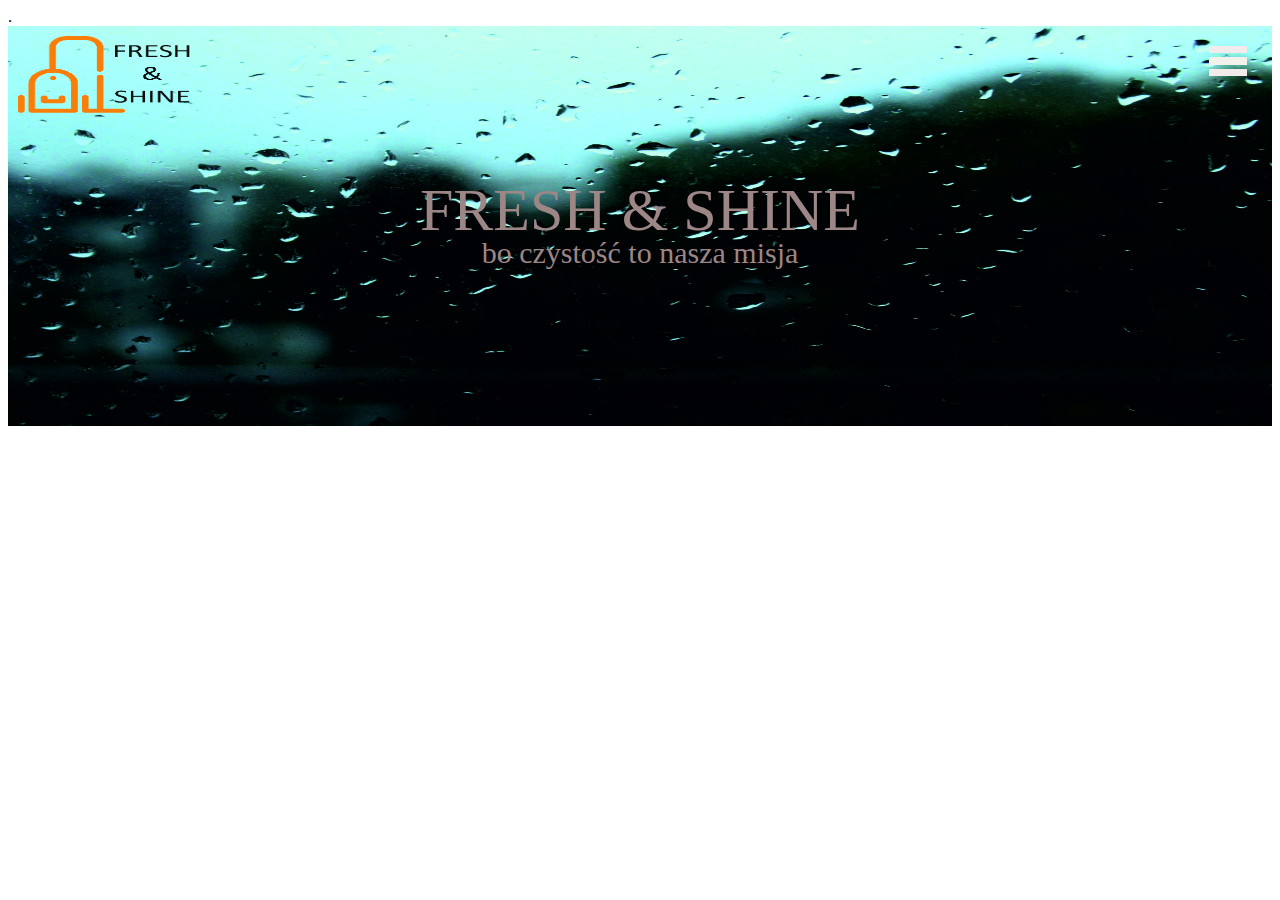
==== index.html @ bd02647a "First Commit" ====
<!DOCTYPE HTML PUBLIC>
<HTML>

    <HEADER>
        <META http-equiv = "content-type" content = "text/html; charset = ISO-8859-2">
        <META name = "viewport" content = "width = device-width, height = device-height, initial-scale = 1.0">

            

        <TITLE>
            Fresh-Shine
        </TITLE>

        <link rel = "stylesheet" href = "./Stylesheet/Style.css" type="text/css"  media = "ALL AND (min-width : 1200px)">
        <link rel = "stylesheet" href = "./Stylesheet/Style_1200.css" type="text/css" media = "ALL AND (max-width : 1199px)">
        <link rel = "stylesheet" href = "./Stylesheet/Style_1000.css" type="text/css" media = "ALL AND (max-width : 999px)">
        <link rel = "stylesheet" href = "./Stylesheet/Style_800.css" type="text/css" media = "ALL AND (max-width : 799px)">
        <link rel = "stylesheet" href = "./Stylesheet/Style_600.css" type="text/css" media = "ALL AND (max-width : 599px)">
        <link rel = "stylesheet" href = "./Stylesheet/Style_400.css" type="text/css" media = "ALL AND (max-width : 399px)">
        <link rel = "stylesheet" href = "./Stylesheet/Style_320.css" type="text/css" media = "ALL AND (max-width : 320px)">

        <script src="https://ajax.googleapis.com/ajax/libs/jquery/3.7.1/jquery.min.js"></script>.
        <script src = "./Scripts/Script.js" type = "text/JavaScript"></script>

    </HEADER>

    <BODY>

        <div id = "Header">

            <img src = "Grafika/Header_Background.jpg" id ="Header_Bkg">
            <img src = "Grafika/Logo.png" id ="Header_Logo">

            <div id = "Header_Text">

                <span id= "CompanyName"> FRESH & SHINE</span>
                <span id= "motto">bo czysto�� to nasza misja</span>

            </div>


            <!--

            *****************************************G??wne Menu Wysuwane *****************************************



            -->


                <div class = "MainMenuButton" onmouseenter = "MenuMouseEnt()" onmouseleave = "MenuMouseLeave()" onclick="ShowHideMenu()">

                        <span class = "MainMenuButt1"></span>
                        <span class = "MainMenuButt2"></span>
                        <span class = "MainMenuButt3"></span>

                </div>

                <div class ="MainMenu">

                    <table class = "MainMenuTable">

                        <tr>

                            <td id="Cennik" onclick = "MenuItemMouseClick('Cennik')" onmouseenter = "MenuItemMouseEnt('#Cennik')" onmouseleave = "MenuItemMouseLeave('#Cennik')">CENNIK US�UG</td>
                        </tr>

                        <tr>
                            <td id="Galeria" onclick = "MenuItemMouseClick('Galery')" onmouseenter = "MenuItemMouseEnt('#Galeria')" onmouseleave = "MenuItemMouseLeave('#Galeria')">GALERIA</td>
                        </tr>

                        <tr>
                            <td id="Kontakt"  onclick = "MenuItemMouseClick('Kontakt')" onmouseenter = "MenuItemMouseEnt('#Kontakt')" onmouseleave = "MenuItemMouseLeave('#Kontakt')">KONTAKT</td>
                        </tr>

                    </table>

                </div>
            </div> 

    <!--  

       </div>


    </BODY>

</HTML>
---- Stylesheet/Style.css ----
#Header{

    position : relative;
    left : 0px; top:0px; width:100%; height : 400px;
    /* border : 2px solid yellow; */

}
#Header_Bkg{

    position : absolute;
    left : 0px; top:0px; width:100%; height : 100%;

}

#Header_Logo{

    position : absolute;
    left : 10px; top:10px; width:15%; height : 80px;

}

#Header_Text{
    position : absolute;
    border : 0px solid red;
    left : 25%; top : 150px; width : 50%; height : 90px; 
}

#CompanyName{
    position : absolute;
    border : 0px solid yellow;
    left : 0px; top : 0px; width : 100%; height : 60px; 
    text-align : center;
    font-size : 60px;
    color :rgb(156, 134, 134);
}

#motto{
    position : absolute;
    border : opx solid green;
    left : 0px; top : 60px; width : 100%; height : 30px; 
    text-align : center;
    font-size : 30px;
    color :rgb(156, 134, 134);
}


/*

    ************************ Głowne menu wysuwane Przycisk****************************


*/




div.MainMenuButton{

    position : absolute;                                            
    border : 0px solid rgb(227, 220, 220);
    left : 95%; top: 20px; width : 3%; height : 30px;
    cursor : pointer;
}

span.MainMenuButt1{

    position : absolute;
    background-color : rgb(243, 235, 235);
    left : 0%; top: 0px; width : 100%; height : 24%;
    transition-property : background-color;
    transition-duration : 1000ms;

}

span.MainMenuButt2{

    position : absolute;
    background-color : rgb(243, 241, 235);
    left : 0%; top: 38%; width : 100%; height : 24%;
    transition-property : background-color;
    transition-duration : 1000ms;

}

span.MainMenuButt3{

    position : absolute;
    background-color : rgb(243, 235, 235);
    left : 0%; top: 76%; width : 100%; height : 24%;
    transition-property : background-color;
    transition-duration : 1000ms;

}


/*

    ************************ Głowne menu wysuwane Tabela****************************


*/

div.MainMenu{

    position : absolute;
    border : 0px solid red;
    left : 75%; top : 70px; width : 24%; height : 225px; 
    overflow : hidden;
}


table.MainMenuTable{

    position : absolute;
    left : 110%; top : -110%; width : 100%; height : 100%; 
    transition : left 500ms, top 500ms;   
    cursor : pointer; 

}

table.MainMenuTable td{

    border  : 0px;
    color : rgb(243, 235, 235);
    font-family : "Tahoma";
    font-size : 26px;
    text-align : center;
    background-color : rgb(95, 212, 185);
    border-radius : 5px;
    /* padding : 5px; */
}
---- Stylesheet/Style_1200.css ----
#Header{

    position : relative;
    left : 0px; top:0px; width:100%; height : 340px;
    /* border : 2px solid red; */

}
#Header_Bkg{

    position : absolute;
    left : 0px; top:0px; width:100%; height : 100%;

}
#Header_Logo{

    position : absolute;
    left : 10px; top:10px; width:15%; height : 80px;

}

#Header_Text{
    position : absolute;
    border : 0px solid red;
    left : 25%; top : 120px; width : 50%; height : 90px; 
}

#CompanyName{
    position : absolute;
    border : 0px solid yellow;
    left : 0px; top : 0px; width : 100%; height : 60px; 
    text-align : center;
    font-size : 60px;
    color :rgb(156, 134, 134);
}

#motto{
    position : absolute;
    border : 0px solid green;
    left : 0px; top : 60px; width : 100%; height : 30px; 
    text-align : center;
    font-size : 30px;
    color :rgb(156, 134, 134);
}


/*

    ************************ Głowne menu wysuwane Przycisk****************************


*/




div.MainMenuButton{

    position : absolute;                                            
    border : 0px solid rgb(227, 220, 220);
    left : 95%; top: 20px; width : 3%; height : 30px;
    cursor : pointer;
}

span.MainMenuButt1{

    position : absolute;
    background-color : rgb(243, 235, 235);
    left : 0%; top: 0px; width : 100%; height : 24%;
    transition-property : background-color;
    transition-duration : 1000ms;

}

span.MainMenuButt2{

    position : absolute;
    background-color : rgb(243, 241, 235);
    left : 0%; top: 38%; width : 100%; height : 24%;
    transition-property : background-color;
    transition-duration : 1000ms;

}

span.MainMenuButt3{

    position : absolute;
    background-color : rgb(243, 235, 235);
    left : 0%; top: 76%; width : 100%; height : 24%;
    transition-property : background-color;
    transition-duration : 1000ms;

}


/*

    ************************ Głowne menu wysuwane Tabela****************************


*/

div.MainMenu{

    position : absolute;
    border : 0px solid red;
    left : 75%; top : 70px; width : 24%; height : 240px; 
    overflow : hidden;
}


table.MainMenuTable{

    position : absolute;
    left : 110%; top : -110%; width : 100%; height : 100%; 
    transition : left 500ms, top 500ms;   
    cursor : pointer; 

}

table.MainMenuTable td{

    border  : 0px;
    color : rgb(243, 235, 235);
    font-family : "Tahoma";
    font-size : 24px;
    text-align : center;
    /* padding : 5px; */
    background-color : rgb(95, 212, 185);
    border-radius : 5px;
}
---- Stylesheet/Style_1000.css ----
#Header{

    position : relative;
    left : 0px; top:0px; width:100%; height : 300px;
    /* border : 2px solid red; */

}
#Header_Bkg{

    position : absolute;
    left : 0px; top:0px; width:100%; height : 100%;

}
#Header_Logo{

    position : absolute;
    left : 10px; top:10px; width:15%; height : 80px;

}



#Header_Text{
    position : absolute;
    border : 0px solid red;
    left : 25%; top : 110px; width : 50%; height : 70px; 
}

#CompanyName{
    position : absolute;
    border : 0px solid yellow;
    left : 0px; top : 0px; width : 100%; height : 50px; 
    text-align : center;
    font-size : 50px;
    color :rgb(156, 134, 134);
}

#motto{
    position : absolute;
    border : 0px solid green;
    left : 0px; top : 50px; width : 100%; height : 20px; 
    text-align : center;
    font-size : 20px;
    color :rgb(156, 134, 134);
}


/*

    ************************ Głowne menu wysuwane Przycisk****************************


*/




div.MainMenuButton{

    position : absolute;                                            
    border : 0px solid rgb(227, 220, 220);
    left : 95%; top: 20px; width : 3%; height : 30px;
    cursor : pointer;
}

span.MainMenuButt1{

    position : absolute;
    background-color : rgb(243, 235, 235);
    left : 0%; top: 0px; width : 100%; height : 24%;
    transition-property : background-color;
    transition-duration : 1000ms;

}

span.MainMenuButt2{

    position : absolute;
    background-color : rgb(243, 241, 235);
    left : 0%; top: 38%; width : 100%; height : 24%;
    transition-property : background-color;
    transition-duration : 1000ms;

}

span.MainMenuButt3{

    position : absolute;
    background-color : rgb(243, 235, 235);
    left : 0%; top: 76%; width : 100%; height : 24%;
    transition-property : background-color;
    transition-duration : 1000ms;

}


/*

    ************************ Głowne menu wysuwane Tabela****************************


*/

div.MainMenu{

    position : absolute;
    border : 0px solid red;
    left : 75%; top : 60px; width : 24%; height : 180px; 
    overflow : hidden;
}


table.MainMenuTable{

    position : absolute;
    left : 110%; top : -110%; width : 100%; height : 100%; 
    transition : left 500ms, top 500ms;   
    cursor : pointer; 

}

table.MainMenuTable td{

    border  : 0px;
    color : rgb(243, 235, 235);
    font-family : "Tahoma";
    font-size : 18px;
    text-align : center;
    background-color : rgb(95, 212, 185);
    border-radius : 5px;

}
---- Stylesheet/Style_800.css ----
#Header{

    position : relative;
    left : 0px; top:0px; width:100%; height : 300px;
    /* border : 2px solid red; */

}
#Header_Bkg{

    position : absolute;
    left : 0px; top:0px; width:100%; height : 100%;

}
#Header_Logo{

    position : absolute;
    left : 10px; top:10px; width:15%; height : 60px;

}

#Header_Text{
    position : absolute;
    border : 0px solid red;
    left : 20%; top : 120px; width : 60%; height : 60px; 
}

#CompanyName{
    position : absolute;
    border : 0px solid yellow;
    left : 0px; top : 0px; width : 100%; height : 40px; 
    text-align : center;
    font-size : 40px;
    color :rgb(156, 134, 134);
}

#motto{
    position : absolute;
    border : 0px solid green;
    left : 0px; top : 40px; width : 100%; height : 20px; 
    text-align : center;
    font-size : 20px;
    color :rgb(156, 134, 134);
}


/*

    ************************ Głowne menu wysuwane Przycisk****************************


*/




div.MainMenuButton{

    position : absolute;                                            
    border : 0px solid rgb(227, 220, 220);
    left : 94%; top: 20px; width : 4%; height : 30px;
    cursor : pointer;
}

span.MainMenuButt1{

    position : absolute;
    background-color : rgb(243, 235, 235);
    left : 0%; top: 0px; width : 100%; height : 24%;
    transition-property : background-color;
    transition-duration : 1000ms;

}

span.MainMenuButt2{

    position : absolute;
    background-color : rgb(243, 241, 235);
    left : 0%; top: 38%; width : 100%; height : 24%;
    transition-property : background-color;
    transition-duration : 1000ms;

}

span.MainMenuButt3{

    position : absolute;
    background-color : rgb(243, 235, 235);
    left : 0%; top: 76%; width : 100%; height : 24%;
    transition-property : background-color;
    transition-duration : 1000ms;

}


/*

    ************************ Głowne menu wysuwane Tabela****************************


*/

div.MainMenu{

    position : absolute;
    border : 0px solid red;
    left : 72%; top : 60px; width : 27%; height : 180px; 
    overflow : hidden;
}


table.MainMenuTable{

    position : absolute;
    left : 110%; top : -110%; width : 100%; height : 100%; 
    transition : left 500ms, top 500ms;   
    cursor : pointer; 

}

table.MainMenuTable td{

    border  : 0px;
    color : rgb(243, 235, 235);
    font-family : "Tahoma";
    font-size : 16px;
    text-align : center;
    background-color : rgb(95, 212, 185);
    border-radius : 5px;

}
---- Stylesheet/Style_600.css ----
#Header{

    position : relative;
    left : 0px; top:0px; width:100%; height : 300px;
    /* border : 2px solid red; */

}
#Header_Bkg{

    position : absolute;
    left : 0px; top:0px; width:100%; height : 100%;

}
#Header_Logo{

    position : absolute;
    left : 10px; top:10px; width:18%; height : 60px;

}

#Header_Text{
    position : absolute;
    border : 0px solid red;
    left : 10%; top : 120px; width : 80%; height : 50px; 
}

#CompanyName{
    position : absolute;
    border : 0px solid yellow;
    left : 0px; top : 0px; width : 100%; height : 30px; 
    text-align : center;
    font-size : 30px;
    color :rgb(156, 134, 134);
}

#motto{
    position : absolute;
    border : 0px solid green;
    left : 0px; top : 30px; width : 100%; height : 20px; 
    text-align : center;
    font-size : 20px;
    color :rgb(156, 134, 134);
}


/*

    ************************ Głowne menu wysuwane Przycisk****************************


*/




div.MainMenuButton{

    position : absolute;                                            
    border : 0px solid rgb(227, 220, 220);
    left : 93%; top: 20px; width : 5%; height : 30px;
    cursor : pointer;
}

span.MainMenuButt1{

    position : absolute;
    background-color : rgb(243, 235, 235);
    left : 0%; top: 0px; width : 100%; height : 24%;
    transition-property : background-color;
    transition-duration : 1000ms;

}

span.MainMenuButt2{

    position : absolute;
    background-color : rgb(243, 241, 235);
    left : 0%; top: 38%; width : 100%; height : 24%;
    transition-property : background-color;
    transition-duration : 1000ms;

}

span.MainMenuButt3{

    position : absolute;
    background-color : rgb(243, 235, 235);
    left : 0%; top: 76%; width : 100%; height : 24%;
    transition-property : background-color;
    transition-duration : 1000ms;

}


/*

    ************************ Głowne menu wysuwane Tabela****************************


*/

div.MainMenu{

    position : absolute;
    border : 0px solid red;
    left : 65%; top : 70px; width : 33%; height : 180px; 
    overflow : hidden;
}


table.MainMenuTable{

    position : absolute;
    left : 110%; top : -110%; width : 100%; height : 100%; 
    transition : left 500ms, top 500ms;   
    cursor : pointer; 

}

table.MainMenuTable td{

    border  : 0px;
    color : rgb(243, 235, 235);
    font-family : "Tahoma";
    font-size : 14px;
    text-align : center;
    background-color : rgb(95, 212, 185);
    border-radius : 5px;

}
---- Stylesheet/Style_400.css ----
#Header{

    position : relative;
    left : 0px; top:0px; width:100%; height : 300px;
    /* border : 2px solid red; */

}
#Header_Bkg{

    position : absolute;
    left : 0px; top:0px; width:100%; height : 100%;

}
#Header_Logo{

    position : absolute;
    left : 10px; top:10px; width:17%; height : 50px;

}

#Header_Text{
    position : absolute;
    border : 0px solid red;
    left : 10%; top : 130px; width : 80%; height : 50px; 
}

#CompanyName{
    position : absolute;
    border : 0px solid yellow;
    left : 0px; top : 0px; width : 100%; height : 30px; 
    text-align : center;
    font-size : 30px;
    color :rgb(156, 134, 134);
}

#motto{
    position : absolute;
    border : 0px solid green;
    left : 0px; top : 30px; width : 100%; height : 20px; 
    text-align : center;
    font-size : 20px;
    color :rgb(156, 134, 134);
}


/*

    ************************ Głowne menu wysuwane Przycisk****************************


*/




div.MainMenuButton{

    position : absolute;                                            
    border : 0px solid rgb(227, 220, 220);
    left : 88%; top: 20px; width : 7%; height : 30px;
    cursor : pointer;
}

span.MainMenuButt1{

    position : absolute;
    background-color : rgb(243, 235, 235);
    left : 0%; top: 0px; width : 100%; height : 24%;
    transition-property : background-color;
    transition-duration : 1000ms;

}

span.MainMenuButt2{

    position : absolute;
    background-color : rgb(243, 241, 235);
    left : 0%; top: 38%; width : 100%; height : 24%;
    transition-property : background-color;
    transition-duration : 1000ms;

}

span.MainMenuButt3{

    position : absolute;
    background-color : rgb(243, 235, 235);
    left : 0%; top: 76%; width : 100%; height : 24%;
    transition-property : background-color;
    transition-duration : 1000ms;

}


/*

    ************************ Głowne menu wysuwane Tabela****************************


*/

div.MainMenu{

    position : absolute;
    border : 0px solid red;
    left : 60%; top : 70px; width : 38%; height : 180px; 
    overflow : hidden;
}


table.MainMenuTable{

    position : absolute;
    left : 110%; top : -110%; width : 100%; height : 100%; 
    transition : left 500ms, top 500ms;   
    cursor : pointer; 

}

table.MainMenuTable td{

    border  : 0px;
    color : rgb(243, 235, 235);
    font-family : "Tahoma";
    font-size : 12px;
    text-align : center;
    background-color : rgb(95, 212, 185);
    border-radius : 5px;

}
---- Stylesheet/Style_320.css ----
#Header{

    position : relative;
    left : 0px; top:0px; width:100%; min-width:320px; height : 300px;
    /* border : 2px solid red; */

}
#Header_Bkg{

    position : absolute;
    left : 0px; top:0px; width:100%; height : 100%;

}
#Header_Logo{

    position : absolute;
    left : 10px; top:10px; width:16%; height : 40px;

}

#Header_Text{
    position : absolute;
    border : 0px solid red;
    left : 10%; top : 130px; width : 80%; height : 50px; 
}

#CompanyName{
    position : absolute;
    border : 0px solid yellow;
    left : 0px; top : 0px; width : 100%; height : 30px; 
    text-align : center;
    font-size : 30px;
    color :rgb(156, 134, 134);
}

#motto{
    position : absolute;
    border : 0px solid green;
    left : 0px; top : 30px; width : 100%; height : 20px; 
    text-align : center;
    font-size : 20px;
    color :rgb(156, 134, 134);
}



/*

    ************************ Głowne menu wysuwane Przycisk****************************


*/




div.MainMenuButton{

    position : absolute;                                            
    border : 0px solid rgb(227, 220, 220);
    left : 288px; top: 20px; width : 28.8px; height : 30px;
    cursor : pointer;
}

span.MainMenuButt1{

    position : absolute;
    background-color : rgb(243, 235, 235);
    left : 0%; top: 0px; width : 100%; height : 24%;
    transition-property : background-color;
    transition-duration : 1000ms;

}

span.MainMenuButt2{

    position : absolute;
    background-color : rgb(243, 241, 235);
    left : 0%; top: 38%; width : 100%; height : 24%;
    transition-property : background-color;
    transition-duration : 1000ms;

}

span.MainMenuButt3{

    position : absolute;
    background-color : rgb(243, 235, 235);
    left : 0%; top: 76%; width : 100%; height : 24%;
    transition-property : background-color;
    transition-duration : 1000ms;

}


/*

    ************************ Głowne menu wysuwane Tabela****************************


*/

div.MainMenu{

    position : absolute;
    border : 0px solid red;
    left : 190px; top : 70px; width : 130px; height : 180px; 
    overflow : hidden;
}


table.MainMenuTable{

    position : absolute;
    left : 110%; top : -110%; width : 100%; height : 100%; 
    transition : left 500ms, top 500ms;   
    cursor : pointer; 

}

table.MainMenuTable td{

    border  : 0px;
    color : rgb(243, 235, 235);
    font-family : "Tahoma";
    font-size : 11px;
    text-align : center;
    background-color : rgb(95, 212, 185);
    border-radius : 5px;

}
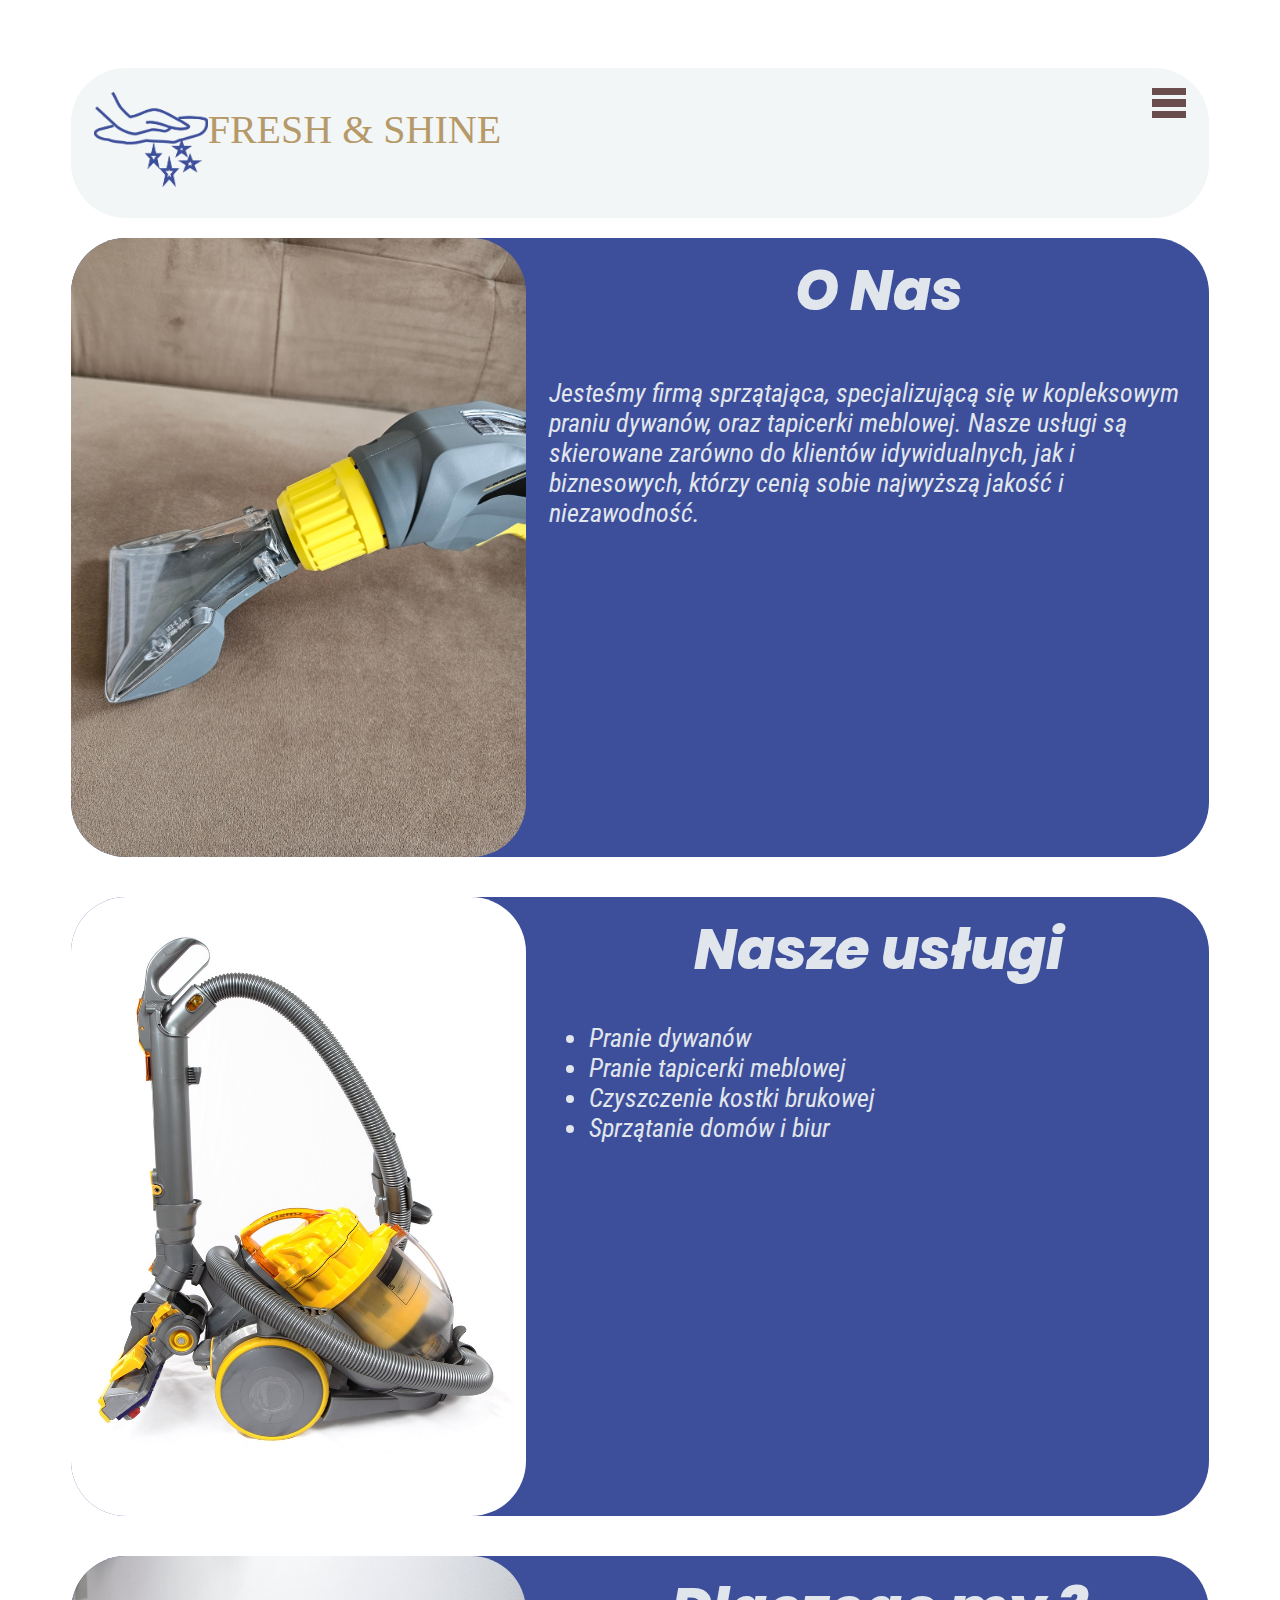
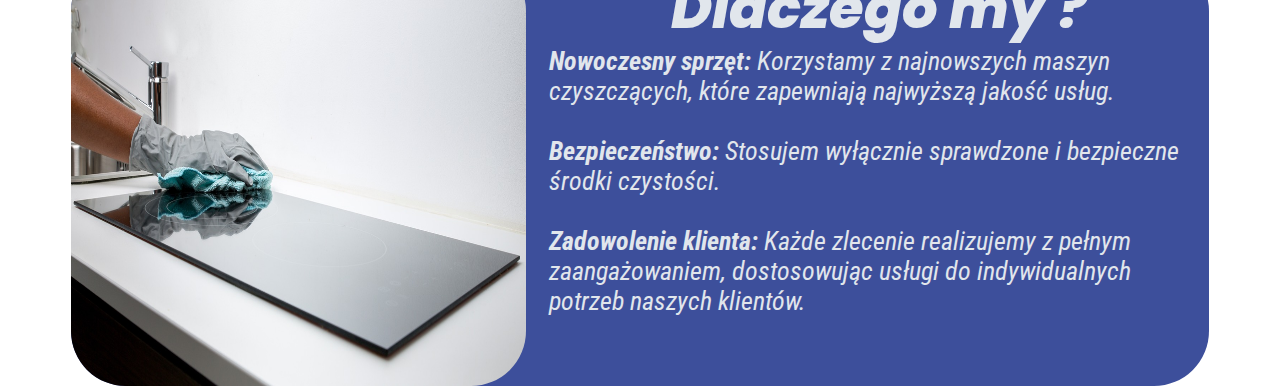
==== commit 0dbceb32: "change all site" ====
--- a/index.html
+++ b/index.html
@@ -11,43 +11,49 @@
             Fresh-Shine
         </TITLE>
 
+        <link rel = "stylesheet" href = "./Fonts.css" type = "text/css">
         <link rel = "stylesheet" href = "./Stylesheet/Style.css" type="text/css"  media = "ALL AND (min-width : 1200px)">
-        <link rel = "stylesheet" href = "./Stylesheet/Style_1200.css" type="text/css" media = "ALL AND (max-width : 1199px)">
-        <link rel = "stylesheet" href = "./Stylesheet/Style_1000.css" type="text/css" media = "ALL AND (max-width : 999px)">
-        <link rel = "stylesheet" href = "./Stylesheet/Style_800.css" type="text/css" media = "ALL AND (max-width : 799px)">
-        <link rel = "stylesheet" href = "./Stylesheet/Style_600.css" type="text/css" media = "ALL AND (max-width : 599px)">
-        <link rel = "stylesheet" href = "./Stylesheet/Style_400.css" type="text/css" media = "ALL AND (max-width : 399px)">
+        <link rel = "stylesheet" href = "./Stylesheet/Style_1200.css" type="text/css" media = "ALL AND (max-width : 1200px)">
+        <link rel = "stylesheet" href = "./Stylesheet/Style_1000.css" type="text/css" media = "ALL AND (max-width : 1000px)">
+        <link rel = "stylesheet" href = "./Stylesheet/Style_800.css" type="text/css" media = "ALL AND (max-width : 800px)">
+        <link rel = "stylesheet" href = "./Stylesheet/Style_600.css" type="text/css" media = "ALL AND (max-width : 600px)">
+        <link rel = "stylesheet" href = "./Stylesheet/Style_400.css" type="text/css" media = "ALL AND (max-width : 400px)">
         <link rel = "stylesheet" href = "./Stylesheet/Style_320.css" type="text/css" media = "ALL AND (max-width : 320px)">
 
-        <script src="https://ajax.googleapis.com/ajax/libs/jquery/3.7.1/jquery.min.js"></script>.
+        <script src="https://ajax.googleapis.com/ajax/libs/jquery/3.7.1/jquery.min.js"></script>
         <script src = "./Scripts/Script.js" type = "text/JavaScript"></script>
 
     </HEADER>
 
     <BODY>
 
-        <div id = "Header">
+        <div id = "Header_Bkg">
 
-            <img src = "Grafika/Header_Background.jpg" id ="Header_Bkg">
-            <img src = "Grafika/Logo.png" id ="Header_Logo">
+            <!-- <img src = "Grafika/Header_Bkg_1.jpg"> -->
 
-            <div id = "Header_Text">
+            <div id = "Header">
+
+                <img src = "Grafika/Logo_1.png" id = "Header_Logo">
 
                 <span id= "CompanyName"> FRESH & SHINE</span>
-                <span id= "motto">bo czysto�� to nasza misja</span>
 
-            </div>
+                 <!-- <div id = "Header_Text">
+
+                    <span id= "CompanyName"> FRESH & SHINE</span>
+                    <span id= "motto">bo czysto�� to nasza misja</span>
+
+                </div>   -->
 
 
-            <!--
+                <!-- 
 
-            *****************************************G??wne Menu Wysuwane *****************************************
+                *****************************************G??wne Menu Wysuwane *****************************************
 
 
 
-            -->
+                -->
 
-
+ 
                 <div class = "MainMenuButton" onmouseenter = "MenuMouseEnt()" onmouseleave = "MenuMouseLeave()" onclick="ShowHideMenu()">
 
                         <span class = "MainMenuButt1"></span>
@@ -76,11 +82,67 @@
                     </table>
 
                 </div>
+                         
             </div> 
 
-    <!--  
 
-       </div>
+        </div> 
+
+        <div id = "Text_1">
+
+            <img src = "./Grafika/Pistol_1.jpg">
+
+            <span id = "Text_1_Header">O Nas</span>
+
+            <span id = "Text_1_">
+                Jeste�my firm� sprz�taj�ca, specjalizuj�c� si� w kopleksowym praniu dywan�w, oraz tapicerki meblowej.
+                Nasze us�ugi s� skierowane zar�wno do klient�w idywidualnych, jak i biznesowych, kt�rzy ceni� sobie
+                najwy�sz� jako�� i niezawodno��.
+            </span>
+
+           
+
+        </div>
+
+
+        <div id = "Text_2">
+
+            <img src = "./Grafika/vacum.jpg">
+
+            <span id = "Text_2_Header">Nasze us�ugi</span>
+
+            <span id = "Text_2_">
+                <ul style = "list-style-type :disc">
+                    <li>Pranie dywan�w</li>
+                    <li>Pranie tapicerki meblowej</li>
+                    <li>Czyszczenie kostki brukowej</li>
+                    <li>Sprz�tanie dom�w i biur</li>
+                </ul>
+            </span>
+
+        </div>
+
+
+        <div id = "Text_3">
+
+            <img src = "./Grafika/cleaning_2.jpg">
+
+            <span id = "Text_3_Header">Dlaczego my ?
+            </span>
+
+            <span id = "Text_3_">
+                <b>Nowoczesny sprz�t: </b>Korzystamy z najnowszych maszyn czyszcz�cych, kt�re
+                zapewniaj� najwy�sz� jako�� us�ug.<br><br>
+                <b>Bezpiecze�stwo: </b>Stosujem wy��cznie sprawdzone i bezpieczne �rodki czysto�ci.<br><br>
+                <b>Zadowolenie klienta: </b>Ka�de zlecenie realizujemy z pe�nym zaanga�owaniem, dostosowuj�c us�ugi
+                 do indywidualnych potrzeb naszych klient�w.
+                
+
+            </span>
+
+           
+
+        </div>
 
 
     </BODY>
--- a/Fonts.css
+++ b/Fonts.css
@@ -0,0 +1,192 @@
+
+/*
+
+-----------Roboto-----------------
+
+
+*/
+
+
+@font-face{
+    font-family : "Roboto-Condensed";
+    src : url("./Fonts/Roboto_Condensed/RobotoCondensed-VariableFont_wght.ttf");
+}
+
+@font-face{
+    font-family : "Roboto-Condensed-Italic";
+    src : url("./Fonts/Roboto_Condensed/RobotoCondensed-Italic-VariableFont_wght.ttf");
+}
+
+@font-face{
+    font-family : "Roboto-Black";
+    src : url("./Fonts/Roboto/Roboto-Black.ttf");
+}
+
+
+@font-face{
+    font-family : "Roboto-BlackItalic";
+    src : url("./Fonts/Roboto/Roboto-BlackItalic.ttf");
+}
+
+@font-face{
+    font-family : "Roboto-Bold";
+    src : url("./Fonts/Roboto/Roboto-Bold.ttf");
+}
+
+@font-face{
+    font-family : "Roboto-BoldItalic";
+    src : url("./Fonts/Roboto/Roboto-BoldItalic.ttf");
+}
+
+
+@font-face{
+    font-family : "Roboto-Italic";
+    src : url("./Fonts/Roboto/Roboto-Italic.ttf");
+}
+
+
+
+@font-face{
+    font-family : "Roboto-Light";
+    src : url("./Fonts/Roboto/Roboto-Light.ttf");
+}
+
+
+
+
+@font-face{
+    font-family : "Roboto-LightItalic";
+    src : url("./Fonts/Roboto/Roboto-LightItalic.ttf");
+}
+
+
+@font-face{
+    font-family : "Roboto-Medium";
+    src : url("./Fonts/Roboto/Roboto-Medium.ttf");
+}
+
+@font-face{
+    font-family : "Roboto-MediumItalic";
+    src : url("./Fonts/Roboto/Roboto-MediumItalic.ttf");
+}
+
+
+
+
+
+@font-face{
+    font-family : "Roboto-Regular";
+    src : url("./Fonts/Roboto/Roboto-Regular.ttf");
+}
+
+
+@font-face{
+    font-family : "Roboto-Thin";
+    src : url("./Fonts/Roboto/Roboto-Thin.ttf");
+}
+
+@font-face{
+    font-family : "Roboto-ThinItalic";
+    src : url("./Fonts/Roboto/Roboto-ThinItalic.ttf");
+}
+
+
+
+
+/*
+
+-----------Poppins-----------------
+
+
+*/
+
+
+@font-face{
+    font-family : "Poppins-Black";
+    src : url("./Fonts/Poppins/Poppins-Black.ttf");
+}
+
+
+
+
+@font-face{
+    font-family : "Poppins-BlackItalic";
+    src : url("./Fonts/Poppins/Poppins-BlackItalic.ttf");
+}
+
+@font-face{
+    font-family : "Poppins-Bold";
+    src : url("./Fonts/Poppins/Poppins-Bold.ttf");
+}
+
+
+@font-face{
+    font-family : "Poppins-BoldItalic";
+    src : url("./Fonts/Poppins/Poppins-BoldItalic.ttf");
+}
+
+@font-face{
+    font-family : "Poppins-ExtraBold";
+    src : url("./Fonts/Poppins/Poppins-ExtraBold.ttf");
+}
+
+@font-face{
+    font-family : "Poppins-ExtraBoldItalic";
+    src : url("./Fonts/Poppins/Poppins-ExtraBoldItalic.ttf");
+}
+
+@font-face{
+    font-family : "Poppins-Italic";
+    src : url("./Fonts/Poppins/Poppins-Italic.ttf");
+}
+
+
+@font-face{
+    font-family : "Poppins-Italic";
+    src : url("./Fonts/Poppins/Poppins-Italic.ttf");
+}
+
+@font-face{
+    font-family : "Poppins-Light";
+    src : url("./Fonts/Poppins/Poppins-Light.ttf");
+}
+
+@font-face{
+    font-family : "Poppins-LightItalic";
+    src : url("./Fonts/Poppins/Poppins-LightItalic.ttf");
+}
+
+@font-face{
+    font-family : "Poppins-Medium";
+    src : url("./Fonts/Poppins/Poppins-Medium.ttf");
+}
+
+@font-face{
+    font-family : "Poppins-MediumItalic";
+    src : url("./Fonts/Poppins/Poppins-MediumItalic.ttf");
+}
+
+@font-face{
+    font-family : "Poppins-Regular";
+    src : url("./Fonts/Poppins/Poppins-Regular.ttf");
+}
+
+@font-face{
+    font-family : "Poppins-SemiBold";
+    src : url("./Fonts/Poppins/Poppins-SemiBold.ttf");
+}
+
+@font-face{
+    font-family : "Poppins-SemiBoldItalic";
+    src : url("./Fonts/Poppins/Poppins-SemiBoldItalic.ttf");
+}
+
+@font-face{
+    font-family : "Poppins-Thin";
+    src : url("./Fonts/Poppins/Poppins-Thin.ttf");
+}
+
+@font-face{
+    font-family : "Poppins-ThinItalic";
+    src : url("./Fonts/Poppins/Poppins-ThinItalic.ttf");
+}--- a/Stylesheet/Style.css
+++ b/Stylesheet/Style.css
@@ -1,46 +1,42 @@
+#Header_Bkg{
+
+    position : relative;
+    left : 0px; top:0px; width:100%; height : 230px;
+    /* background-color: rgb(236, 232, 227); */
+    /* border : 3px solid red; */
+    z-index : 1;
+
+}
+
 #Header{
 
-    position : relative;
-    left : 0px; top:0px; width:100%; height : 400px;
+    position : absolute;
+    left : 5%; top : 60px; width : 90%; height : 150px;
+    background-color: rgb(242, 246, 246);
+    border-radius: 55px;
+    z-index : 1;
+    opacity : 1;
+}
+
+
+#Header img{
+
+    position : absolute;
+    left : 2%; top : 16%; width : 10%; height : 63%;
+    z-index : 1;
+    /* border : 2px solid red; */
+
+}
+
+
+#CompanyName{
+    position : absolute;
     /* border : 2px solid yellow; */
-
-}
-#Header_Bkg{
-
-    position : absolute;
-    left : 0px; top:0px; width:100%; height : 100%;
-
-}
-
-#Header_Logo{
-
-    position : absolute;
-    left : 10px; top:10px; width:15%; height : 80px;
-
-}
-
-#Header_Text{
-    position : absolute;
-    border : 0px solid red;
-    left : 25%; top : 150px; width : 50%; height : 90px; 
-}
-
-#CompanyName{
-    position : absolute;
-    border : 0px solid yellow;
-    left : 0px; top : 0px; width : 100%; height : 60px; 
-    text-align : center;
-    font-size : 60px;
-    color :rgb(156, 134, 134);
-}
-
-#motto{
-    position : absolute;
-    border : opx solid green;
-    left : 0px; top : 60px; width : 100%; height : 30px; 
-    text-align : center;
-    font-size : 30px;
-    color :rgb(156, 134, 134);
+    left : 12%; top : 25%; width : 70%; height : 60px; 
+    text-align : left;
+    font-size : 40px;
+    color :rgb(182, 153, 104);
+    /* font-family : "Roboto-Bold"; */
 }
 
 
@@ -65,7 +61,7 @@
 span.MainMenuButt1{
 
     position : absolute;
-    background-color : rgb(243, 235, 235);
+    background-color : rgb(106, 78, 78);
     left : 0%; top: 0px; width : 100%; height : 24%;
     transition-property : background-color;
     transition-duration : 1000ms;
@@ -75,7 +71,7 @@
 span.MainMenuButt2{
 
     position : absolute;
-    background-color : rgb(243, 241, 235);
+    background-color : rgb(106, 78, 78);
     left : 0%; top: 38%; width : 100%; height : 24%;
     transition-property : background-color;
     transition-duration : 1000ms;
@@ -85,7 +81,7 @@
 span.MainMenuButt3{
 
     position : absolute;
-    background-color : rgb(243, 235, 235);
+    background-color : rgb(106, 78, 78);
     left : 0%; top: 76%; width : 100%; height : 24%;
     transition-property : background-color;
     transition-duration : 1000ms;
@@ -106,6 +102,7 @@
     border : 0px solid red;
     left : 75%; top : 70px; width : 24%; height : 225px; 
     overflow : hidden;
+    z-index : 2;
 }
 
 
@@ -115,6 +112,7 @@
     left : 110%; top : -110%; width : 100%; height : 100%; 
     transition : left 500ms, top 500ms;   
     cursor : pointer; 
+    z-index : 2;
 
 }
 
@@ -127,5 +125,165 @@
     text-align : center;
     background-color : rgb(95, 212, 185);
     border-radius : 5px;
-    /* padding : 5px; */
-}
+    z-index : 2
+}
+
+
+/*
+
+    ************************ Text 1***************************
+
+
+*/
+
+
+#Text_1{
+
+
+    position : relative;
+    left : 5%; top:0px; width:90%; height : 70%;
+    background-color: rgb(61, 79, 155);
+    border-radius : 55px;
+    /* border : 3px solid yellow; */
+    z-index : 0;
+
+}
+
+#Text_1 img{
+
+
+    position : absolute;
+    left : 0px; top:0px; width:40%; height : 100%;
+    /* background-color: rgb(236, 232, 227); */
+    border-radius : 55px;
+
+    z-index : 0;
+
+}
+
+#Text_1_Header{
+    position : absolute;
+    left : 42%; top :10px; width : 58%;
+    /* border : 2px solid green; */
+    font-family : "Poppins-ExtraBoldItalic";
+    font-size : 56px;
+    color :rgb(225, 230, 236);
+    text-align : center
+}
+
+#Text_1_{
+    position : absolute;
+    left : 42%; top :140px; width : 58%;
+    /* border : 2px solid green; */
+    font-family : "Roboto-Condensed-Italic";
+    font-size : 26px;
+    color :rgb(225, 230, 236);
+    text-align : "right";
+}
+
+
+/*
+
+    ************************ Text 2***************************
+
+
+*/
+
+
+#Text_2{
+
+
+    position : relative;
+    left : 5%; top:40px; width:90%; height : 70%;
+    background-color: rgb(61, 79, 155);
+    border-radius : 55px;
+    /* border : 3px solid yellow; */
+    z-index : 0;
+
+}
+
+#Text_2 img{
+
+
+    position : absolute;
+    left : 0px; top:0px; width:40%; height : 100%;
+    /* background-color: rgb(236, 232, 227); */
+    border-radius : 55px;
+
+    z-index : 0;
+
+}
+
+#Text_2_Header{
+    position : absolute;
+    left : 42%; top :10px; width : 58%;
+    /* border : 2px solid green; */
+    font-family : "Poppins-ExtraBoldItalic";
+    font-size : 56px;
+    color :rgb(225, 230, 236);
+    text-align : center
+}
+
+#Text_2_{
+    position : absolute;
+    left : 42%; top :100px; width : 58%;
+    /* border : 2px solid green; */
+    font-family : "Roboto-Condensed-Italic";
+    font-size : 26px;
+    color :rgb(225, 230, 236);
+    text-align : "right";
+}
+
+
+
+/*
+
+    ************************ Text 3***************************
+
+
+*/
+
+
+#Text_3{
+
+
+    position : relative;
+    left : 5%; top:80px; width:90%; height : 430px;
+    background-color: rgb(61, 79, 155);
+    border-radius : 55px;
+    /* border : 3px solid yellow; */
+    z-index : 0;
+
+}
+
+#Text_3 img{
+
+
+    position : absolute;
+    left : 0px; top:0px; width:40%; height : 100%;
+    /* background-color: rgb(236, 232, 227); */
+    border-radius : 55px;
+
+    z-index : 0;
+
+}
+
+#Text_3_Header{
+    position : absolute;
+    left : 42%; top :10px; width : 58%;
+    /* border : 2px solid green; */
+    font-family : "Poppins-ExtraBoldItalic";
+    font-size : 56px;
+    color :rgb(225, 230, 236);
+    text-align : center
+}
+
+#Text_3_{
+    position : absolute;
+    left : 42%; top :90px; width : 58%;
+    /* border : 2px solid green; */
+    font-family : "Roboto-Condensed-Italic";
+    font-size : 26px;
+    color :rgb(225, 230, 236);
+    text-align : "right";
+}
--- a/Stylesheet/Style_1200.css
+++ b/Stylesheet/Style_1200.css
@@ -1,46 +1,43 @@
+#Header_Bkg{
+
+    position : relative;
+    left : 0px; top:0px; width:100%; height : 230px;
+    /* background-color: rgb(236, 232, 227); */
+    /* border : 3px solid red; */
+    z-index : 1;
+
+}
+
 #Header{
 
-    position : relative;
-    left : 0px; top:0px; width:100%; height : 340px;
+    position : absolute;
+    left : 5%; top : 60px; width : 90%; height : 140px;
+    background-color: rgb(242, 246, 246);
+    border-radius: 55px;
+    z-index : 1;
+}
+
+
+#Header img{
+
+    position : absolute;
+    left : 2%; top : 16%; width : 10%; height : 63%;
+    z-index : 1;
     /* border : 2px solid red; */
 
 }
-#Header_Bkg{
-
-    position : absolute;
-    left : 0px; top:0px; width:100%; height : 100%;
-
-}
-#Header_Logo{
-
-    position : absolute;
-    left : 10px; top:10px; width:15%; height : 80px;
-
-}
-
-#Header_Text{
-    position : absolute;
-    border : 0px solid red;
-    left : 25%; top : 120px; width : 50%; height : 90px; 
-}
+
 
 #CompanyName{
     position : absolute;
-    border : 0px solid yellow;
-    left : 0px; top : 0px; width : 100%; height : 60px; 
-    text-align : center;
-    font-size : 60px;
-    color :rgb(156, 134, 134);
-}
-
-#motto{
-    position : absolute;
-    border : 0px solid green;
-    left : 0px; top : 60px; width : 100%; height : 30px; 
-    text-align : center;
-    font-size : 30px;
-    color :rgb(156, 134, 134);
-}
+    /* border : 2px solid yellow; */
+    left : 12%; top : 25%; width : 70%; height : 60px; 
+    text-align : left;
+    font-size : 40px;
+    color :rgb(182, 153, 104);
+    /* font-family : "Roboto-Bold"; */
+}
+
 
 
 /*
@@ -59,12 +56,13 @@
     border : 0px solid rgb(227, 220, 220);
     left : 95%; top: 20px; width : 3%; height : 30px;
     cursor : pointer;
+    z-index : 0;
 }
 
 span.MainMenuButt1{
 
     position : absolute;
-    background-color : rgb(243, 235, 235);
+    background-color : rgb(106, 78, 78);
     left : 0%; top: 0px; width : 100%; height : 24%;
     transition-property : background-color;
     transition-duration : 1000ms;
@@ -74,7 +72,7 @@
 span.MainMenuButt2{
 
     position : absolute;
-    background-color : rgb(243, 241, 235);
+    background-color : rgb(106, 78, 78);
     left : 0%; top: 38%; width : 100%; height : 24%;
     transition-property : background-color;
     transition-duration : 1000ms;
@@ -84,7 +82,7 @@
 span.MainMenuButt3{
 
     position : absolute;
-    background-color : rgb(243, 235, 235);
+    background-color : rgb(106, 78, 78);
     left : 0%; top: 76%; width : 100%; height : 24%;
     transition-property : background-color;
     transition-duration : 1000ms;
@@ -105,6 +103,7 @@
     border : 0px solid red;
     left : 75%; top : 70px; width : 24%; height : 240px; 
     overflow : hidden;
+    z-index : 1;
 }
 
 
@@ -127,4 +126,164 @@
     /* padding : 5px; */
     background-color : rgb(95, 212, 185);
     border-radius : 5px;
+}
+
+
+/*
+
+    ************************ Text 1***************************
+
+
+*/
+
+
+#Text_1{
+
+
+    position : relative;
+    left : 5%; top:0px; width:90%; height : 70%;
+    background-color: rgb(61, 79, 155);
+    border-radius : 55px;
+    /* border : 3px solid yellow; */
+    z-index : 0;
+
+}
+
+#Text_1 img{
+
+
+    position : absolute;
+    left : 0px; top:0px; width:40%; height : 100%;
+    /* background-color: rgb(236, 232, 227); */
+    border-radius : 55px;
+
+    z-index : 0;
+
+}
+
+#Text_1_Header{
+    position : absolute;
+    left : 42%; top :10px; width : 58%;
+    /* border : 2px solid green; */
+    font-family : "Poppins-ExtraBoldItalic";
+    font-size : 56px;
+    color :rgb(225, 230, 236);
+    text-align : center
+}
+
+#Text_1_{
+    position : absolute;
+    left : 42%; top :140px; width : 58%;
+    /* border : 2px solid green; */
+    font-family : "Roboto-Condensed-Italic";
+    font-size : 26px;
+    color :rgb(225, 230, 236);
+    text-align : "right";
+}
+
+
+/*
+
+    ************************ Text 2***************************
+
+
+*/
+
+
+#Text_2{
+
+
+    position : relative;
+    left : 5%; top:40px; width:90%; height : 70%;
+    background-color: rgb(61, 79, 155);
+    border-radius : 55px;
+    /* border : 3px solid yellow; */
+    z-index : 0;
+
+}
+
+#Text_2 img{
+
+
+    position : absolute;
+    left : 0px; top:0px; width:40%; height : 100%;
+    /* background-color: rgb(236, 232, 227); */
+    border-radius : 55px;
+
+    z-index : 0;
+
+}
+
+#Text_2_Header{
+    position : absolute;
+    left : 42%; top :10px; width : 58%;
+    /* border : 2px solid green; */
+    font-family : "Poppins-ExtraBoldItalic";
+    font-size : 56px;
+    color :rgb(225, 230, 236);
+    text-align : center
+}
+
+#Text_2_{
+    position : absolute;
+    left : 42%; top :100px; width : 58%;
+    /* border : 2px solid green; */
+    font-family : "Roboto-Condensed-Italic";
+    font-size : 26px;
+    color :rgb(225, 230, 236);
+    text-align : "right";
+}
+
+
+
+/*
+
+    ************************ Text 3***************************
+
+
+*/
+
+
+#Text_3{
+
+
+    position : relative;
+    left : 5%; top:80px; width:90%; height : 430px;
+    background-color: rgb(61, 79, 155);
+    border-radius : 55px;
+    /* border : 3px solid yellow; */
+    z-index : 0;
+
+}
+
+#Text_3 img{
+
+
+    position : absolute;
+    left : 0px; top:0px; width:40%; height : 100%;
+    /* background-color: rgb(236, 232, 227); */
+    border-radius : 55px;
+
+    z-index : 0;
+
+}
+
+#Text_3_Header{
+    position : absolute;
+    left : 42%; top :10px; width : 58%;
+    /* border : 2px solid green; */
+    font-family : "Poppins-ExtraBoldItalic";
+    font-size : 56px;
+    color :rgb(225, 230, 236);
+    text-align : center
+}
+
+#Text_3_{
+    position : absolute;
+    left : 42%; top :90px; width : 58%;
+    /* border : 2px solid green; */
+    font-family : "Roboto-Condensed-Italic";
+    font-size : 26px;
+    color :rgb(225, 230, 236);
+    text-align : "right";
 }--- a/Stylesheet/Style_1000.css
+++ b/Stylesheet/Style_1000.css
@@ -1,48 +1,44 @@
+#Header_Bkg{
+
+    position : relative;
+    left : 0px; top:0px; width:100%; height : 215px;
+    /* background-color: rgb(236, 232, 227); */
+    /* border : 3px solid red; */
+    z-index : 1;
+
+}
+
+
 #Header{
 
-    position : relative;
-    left : 0px; top:0px; width:100%; height : 300px;
+    position : absolute;
+    left : 5%; top : 50px; width : 90%; height : 120px;
+    background-color: rgb(242, 246, 246);
+    border-radius: 55px;
+    z-index : 1;
+}
+
+
+#Header img{
+
+    position : absolute;
+    left : 2%; top : 16%; width : 10%; height : 63%;
+    z-index : 1;
     /* border : 2px solid red; */
 
 }
-#Header_Bkg{
-
-    position : absolute;
-    left : 0px; top:0px; width:100%; height : 100%;
-
-}
-#Header_Logo{
-
-    position : absolute;
-    left : 10px; top:10px; width:15%; height : 80px;
-
-}
-
-
-
-#Header_Text{
-    position : absolute;
-    border : 0px solid red;
-    left : 25%; top : 110px; width : 50%; height : 70px; 
-}
+
 
 #CompanyName{
     position : absolute;
-    border : 0px solid yellow;
-    left : 0px; top : 0px; width : 100%; height : 50px; 
-    text-align : center;
-    font-size : 50px;
-    color :rgb(156, 134, 134);
-}
-
-#motto{
-    position : absolute;
-    border : 0px solid green;
-    left : 0px; top : 50px; width : 100%; height : 20px; 
-    text-align : center;
-    font-size : 20px;
-    color :rgb(156, 134, 134);
-}
+    /* border : 2px solid yellow; */
+    left : 12%; top : 25%; width : 70%; height : 60px; 
+    text-align : left;
+    font-size : 36px;
+    color :rgb(182, 153, 104);
+    /* font-family : "Roboto-Bold"; */
+}
+
 
 
 /*
@@ -59,14 +55,15 @@
 
     position : absolute;                                            
     border : 0px solid rgb(227, 220, 220);
-    left : 95%; top: 20px; width : 3%; height : 30px;
+    left : 92%; top: 20px; width : 4%; height : 28px;
     cursor : pointer;
+    z-index : 0;
 }
 
 span.MainMenuButt1{
 
     position : absolute;
-    background-color : rgb(243, 235, 235);
+    background-color : rgb(106, 78, 78);
     left : 0%; top: 0px; width : 100%; height : 24%;
     transition-property : background-color;
     transition-duration : 1000ms;
@@ -76,7 +73,7 @@
 span.MainMenuButt2{
 
     position : absolute;
-    background-color : rgb(243, 241, 235);
+    background-color : rgb(106, 78, 78);
     left : 0%; top: 38%; width : 100%; height : 24%;
     transition-property : background-color;
     transition-duration : 1000ms;
@@ -86,7 +83,7 @@
 span.MainMenuButt3{
 
     position : absolute;
-    background-color : rgb(243, 235, 235);
+    background-color : rgb(106, 78, 78);
     left : 0%; top: 76%; width : 100%; height : 24%;
     transition-property : background-color;
     transition-duration : 1000ms;
@@ -107,6 +104,7 @@
     border : 0px solid red;
     left : 75%; top : 60px; width : 24%; height : 180px; 
     overflow : hidden;
+    z-index : 1;
 }
 
 
@@ -129,4 +127,164 @@
     background-color : rgb(95, 212, 185);
     border-radius : 5px;
 
+}
+
+
+/*
+
+    ************************ Text 1***************************
+
+
+*/
+
+
+#Text_1{
+
+
+    position : relative;
+    left : 5%; top:0px; width:90%; height : 70%;
+    background-color: rgb(61, 79, 155);
+    border-radius : 55px;
+    /* border : 3px solid yellow; */
+    z-index : 0;
+
+}
+
+#Text_1 img{
+
+
+    position : absolute;
+    left : 0px; top:0px; width:40%; height : 100%;
+    /* background-color: rgb(236, 232, 227); */
+    border-radius : 55px;
+
+    z-index : 0;
+
+}
+
+#Text_1_Header{
+    position : absolute;
+    left : 42%; top :10px; width : 58%;
+    /* border : 2px solid green; */
+    font-family : "Poppins-ExtraBoldItalic";
+    font-size : 52px;
+    color :rgb(225, 230, 236);
+    text-align : center
+}
+
+#Text_1_{
+    position : absolute;
+    left : 42%; top :100px; width : 58%;
+    /* border : 2px solid green; */
+    font-family : "Roboto-Condensed-Italic";
+    font-size : 22px;
+    color :rgb(225, 230, 236);
+    text-align : "right";
+}
+
+
+/*
+
+    ************************ Text 2***************************
+
+
+*/
+
+
+#Text_2{
+
+
+    position : relative;
+    left : 5%; top:40px; width:90%; height : 420px;
+    background-color: rgb(61, 79, 155);
+    border-radius : 55px;
+    /* border : 3px solid yellow; */
+    z-index : 0;
+
+}
+
+#Text_2 img{
+
+
+    position : absolute;
+    left : 0px; top:0px; width:40%; height : 100%;
+    /* background-color: rgb(236, 232, 227); */
+    border-radius : 55px;
+
+    z-index : 0;
+
+}
+
+#Text_2_Header{
+    position : absolute;
+    left : 42%; top :10px; width : 58%;
+    /* border : 2px solid green; */
+    font-family : "Poppins-ExtraBoldItalic";
+    font-size : 52px;
+    color :rgb(225, 230, 236);
+    text-align : center
+}
+
+#Text_2_{
+    position : absolute;
+    left : 42%; top :100px; width : 58%;
+    /* border : 2px solid green; */
+    font-family : "Roboto-Condensed-Italic";
+    font-size : 22px;
+    color :rgb(225, 230, 236);
+    text-align : "right";
+}
+
+
+
+/*
+
+    ************************ Text 3***************************
+
+
+*/
+
+
+#Text_3{
+
+
+    position : relative;
+    left : 5%; top:80px; width:90%; height : 420px;
+    background-color: rgb(61, 79, 155);
+    border-radius : 55px;
+    /* border : 3px solid yellow; */
+    z-index : 0;
+
+}
+
+#Text_3 img{
+
+
+    position : absolute;
+    left : 0px; top:0px; width:40%; height : 100%;
+    /* background-color: rgb(236, 232, 227); */
+    border-radius : 55px;
+
+    z-index : 0;
+
+}
+
+#Text_3_Header{
+    position : absolute;
+    left : 41%; top :10px; width : 58%;
+    /* border : 2px solid green; */
+    font-family : "Poppins-ExtraBoldItalic";
+    font-size : 52px;
+    color :rgb(225, 230, 236);
+    text-align : center
+}
+
+#Text_3_{
+    position : absolute;
+    left : 41%; top :90px; width : 58%;
+    /* border : 2px solid green; */
+    font-family : "Roboto-Condensed-Italic";
+    font-size : 22px;
+    color :rgb(225, 230, 236);
+    text-align : "right";
 }--- a/Stylesheet/Style_800.css
+++ b/Stylesheet/Style_800.css
@@ -1,45 +1,43 @@
+#Header_Bkg{
+
+    position : relative;
+    left : 0px; top:0px; width:100%; height : 180px;
+    /* background-color: rgb(236, 232, 227); */
+    /* border : 3px solid red; */
+    z-index : 1;
+
+}
+
+
+
 #Header{
 
-    position : relative;
-    left : 0px; top:0px; width:100%; height : 300px;
+    position : absolute;
+    left : 5%; top : 35px; width : 90%; height : 100px;
+    background-color: rgb(242, 246, 246);
+    border-radius: 55px;
+    z-index : 1;
+}
+
+
+#Header img{
+
+    position : absolute;
+    left : 2%; top : 16%; width : 12%; height : 63%;
+    z-index : 1;
     /* border : 2px solid red; */
 
 }
-#Header_Bkg{
-
-    position : absolute;
-    left : 0px; top:0px; width:100%; height : 100%;
-
-}
-#Header_Logo{
-
-    position : absolute;
-    left : 10px; top:10px; width:15%; height : 60px;
-
-}
-
-#Header_Text{
-    position : absolute;
-    border : 0px solid red;
-    left : 20%; top : 120px; width : 60%; height : 60px; 
-}
+
 
 #CompanyName{
     position : absolute;
-    border : 0px solid yellow;
-    left : 0px; top : 0px; width : 100%; height : 40px; 
-    text-align : center;
-    font-size : 40px;
-    color :rgb(156, 134, 134);
-}
-
-#motto{
-    position : absolute;
-    border : 0px solid green;
-    left : 0px; top : 40px; width : 100%; height : 20px; 
-    text-align : center;
-    font-size : 20px;
-    color :rgb(156, 134, 134);
+    /* border : 2px solid yellow; */
+    left : 15%; top : 25%; width : 70%; height : 60px; 
+    text-align : left;
+    font-size : 32px;
+    color :rgb(182, 153, 104);
+    /* font-family : "Roboto-Bold"; */
 }
 
 
@@ -57,14 +55,15 @@
 
     position : absolute;                                            
     border : 0px solid rgb(227, 220, 220);
-    left : 94%; top: 20px; width : 4%; height : 30px;
+    left : 92%; top: 20px; width : 4%; height : 22px;
     cursor : pointer;
+    z-index : 0;
 }
 
 span.MainMenuButt1{
 
     position : absolute;
-    background-color : rgb(243, 235, 235);
+    background-color : rgb(106, 78, 78);
     left : 0%; top: 0px; width : 100%; height : 24%;
     transition-property : background-color;
     transition-duration : 1000ms;
@@ -74,7 +73,7 @@
 span.MainMenuButt2{
 
     position : absolute;
-    background-color : rgb(243, 241, 235);
+    background-color : rgb(106, 78, 78);
     left : 0%; top: 38%; width : 100%; height : 24%;
     transition-property : background-color;
     transition-duration : 1000ms;
@@ -84,7 +83,7 @@
 span.MainMenuButt3{
 
     position : absolute;
-    background-color : rgb(243, 235, 235);
+    background-color : rgb(106, 78, 78);
     left : 0%; top: 76%; width : 100%; height : 24%;
     transition-property : background-color;
     transition-duration : 1000ms;
@@ -105,6 +104,7 @@
     border : 0px solid red;
     left : 72%; top : 60px; width : 27%; height : 180px; 
     overflow : hidden;
+    z-index : 1;
 }
 
 
@@ -127,4 +127,165 @@
     background-color : rgb(95, 212, 185);
     border-radius : 5px;
 
+}
+
+
+
+/*
+
+    ************************ Text 1***************************
+
+
+*/
+
+
+#Text_1{
+
+
+    position : relative;
+    left : 5%; top:0px; width:90%; height : 308px;
+    background-color: rgb(61, 79, 155);
+    border-radius : 55px;
+    /* border : 3px solid yellow; */
+    z-index : 0;
+
+}
+
+#Text_1 img{
+
+
+    position : absolute;
+    left : 0px; top:0px; width:40%; height : 100%;
+    /* background-color: rgb(236, 232, 227); */
+    border-radius : 55px;
+
+    z-index : 0;
+
+}
+
+#Text_1_Header{
+    position : absolute;
+    left : 42%; top :10px; width : 58%;
+    /* border : 2px solid green; */
+    font-family : "Poppins-ExtraBoldItalic";
+    font-size : 36px;
+    color :rgb(225, 230, 236);
+    text-align : center
+}
+
+#Text_1_{
+    position : absolute;
+    left : 42%; top :70px; width : 58%;
+    /* border : 2px solid green; */
+    font-family : "Roboto-Condensed-Italic";
+    font-size : 16px;
+    color :rgb(225, 230, 236);
+    text-align : "right";
+}
+
+
+/*
+
+    ************************ Text 2***************************
+
+
+*/
+
+
+#Text_2{
+
+
+    position : relative;
+    left : 5%; top:40px; width:90%; height : 308px;
+    background-color: rgb(61, 79, 155);
+    border-radius : 55px;
+    /* border : 3px solid yellow; */
+    z-index : 0;
+
+}
+
+#Text_2 img{
+
+
+    position : absolute;
+    left : 0px; top:0px; width:40%; height : 100%;
+    /* background-color: rgb(236, 232, 227); */
+    border-radius : 55px;
+
+    z-index : 0;
+
+}
+
+#Text_2_Header{
+    position : absolute;
+    left : 42%; top :10px; width : 58%;
+    /* border : 2px solid green; */
+    font-family : "Poppins-ExtraBoldItalic";
+    font-size : 36px;
+    color :rgb(225, 230, 236);
+    text-align : center
+}
+
+#Text_2_{
+    position : absolute;
+    left : 42%; top :60px; width : 58%;
+    /* border : 2px solid green; */
+    font-family : "Roboto-Condensed-Italic";
+    font-size : 16px;
+    color :rgb(225, 230, 236);
+    text-align : "right";
+}
+
+
+
+/*
+
+    ************************ Text 3***************************
+
+
+*/
+
+
+#Text_3{
+
+
+    position : relative;
+    left : 5%; top:80px; width:90%; height : 308px;
+    background-color: rgb(61, 79, 155);
+    border-radius : 55px;
+    /* border : 3px solid yellow; */
+    z-index : 0;
+
+}
+
+#Text_3 img{
+
+
+    position : absolute;
+    left : 0px; top:0px; width:40%; height : 100%;
+    /* background-color: rgb(236, 232, 227); */
+    border-radius : 55px;
+
+    z-index : 0;
+
+}
+
+#Text_3_Header{
+    position : absolute;
+    left : 42%; top :10px; width : 58%;
+    /* border : 2px solid green; */
+    font-family : "Poppins-ExtraBoldItalic";
+    font-size : 36px;
+    color :rgb(225, 230, 236);
+    text-align : center
+}
+
+#Text_3_{
+    position : absolute;
+    left : 42%; top :70px; width : 58%;
+    /* border : 2px solid green; */
+    font-family : "Roboto-Condensed-Italic";
+    font-size : 16px;
+    color :rgb(225, 230, 236);
+    text-align : "right";
 }--- a/Stylesheet/Style_600.css
+++ b/Stylesheet/Style_600.css
@@ -1,46 +1,45 @@
+#Header_Bkg{
+
+    position : relative;
+    left : 0px; top:0px; width:100%; height : 140px;
+    /* background-color: rgb(236, 232, 227); */
+    /* border : 3px solid red; */
+    z-index : 1;
+
+}
+
+
 #Header{
 
-    position : relative;
-    left : 0px; top:0px; width:100%; height : 300px;
+    position : absolute;
+    left : 5%; top : 20px; width : 90%; height : 80px;
+    background-color: rgb(242, 246, 246);
+    border-radius: 45px;
+    z-index : 1;
+}
+
+
+#Header img{
+
+    position : absolute;
+    left : 2%; top : 16%; width : 13%; height : 60%;
+    z-index : 1;
     /* border : 2px solid red; */
 
 }
-#Header_Bkg{
-
-    position : absolute;
-    left : 0px; top:0px; width:100%; height : 100%;
-
-}
-#Header_Logo{
-
-    position : absolute;
-    left : 10px; top:10px; width:18%; height : 60px;
-
-}
-
-#Header_Text{
-    position : absolute;
-    border : 0px solid red;
-    left : 10%; top : 120px; width : 80%; height : 50px; 
-}
+
 
 #CompanyName{
     position : absolute;
-    border : 0px solid yellow;
-    left : 0px; top : 0px; width : 100%; height : 30px; 
-    text-align : center;
-    font-size : 30px;
-    color :rgb(156, 134, 134);
-}
-
-#motto{
-    position : absolute;
-    border : 0px solid green;
-    left : 0px; top : 30px; width : 100%; height : 20px; 
-    text-align : center;
+    /* border : 2px solid yellow; */
+    left : 16%; top : 20%; width : 70%; height : 60px; 
+    text-align : left;
     font-size : 20px;
-    color :rgb(156, 134, 134);
-}
+    color :rgb(182, 153, 104);
+    /* font-family : "Roboto-Bold"; */
+}
+
+
 
 
 /*
@@ -57,14 +56,15 @@
 
     position : absolute;                                            
     border : 0px solid rgb(227, 220, 220);
-    left : 93%; top: 20px; width : 5%; height : 30px;
+    left : 91%; top: 15px; width : 5%; height : 20px;
     cursor : pointer;
+    z-index : 0;
 }
 
 span.MainMenuButt1{
 
     position : absolute;
-    background-color : rgb(243, 235, 235);
+    background-color : rgb(106, 78, 78);
     left : 0%; top: 0px; width : 100%; height : 24%;
     transition-property : background-color;
     transition-duration : 1000ms;
@@ -74,7 +74,7 @@
 span.MainMenuButt2{
 
     position : absolute;
-    background-color : rgb(243, 241, 235);
+    background-color : rgb(106, 78, 78);
     left : 0%; top: 38%; width : 100%; height : 24%;
     transition-property : background-color;
     transition-duration : 1000ms;
@@ -84,7 +84,7 @@
 span.MainMenuButt3{
 
     position : absolute;
-    background-color : rgb(243, 235, 235);
+    background-color : rgb(106, 78, 78);
     left : 0%; top: 76%; width : 100%; height : 24%;
     transition-property : background-color;
     transition-duration : 1000ms;
@@ -105,6 +105,7 @@
     border : 0px solid red;
     left : 65%; top : 70px; width : 33%; height : 180px; 
     overflow : hidden;
+    z-index : 1;
 }
 
 
@@ -114,6 +115,7 @@
     left : 110%; top : -110%; width : 100%; height : 100%; 
     transition : left 500ms, top 500ms;   
     cursor : pointer; 
+    z-index : 0;
 
 }
 
@@ -127,4 +129,164 @@
     background-color : rgb(95, 212, 185);
     border-radius : 5px;
 
+}
+
+
+
+/*
+
+    ************************ Text 1***************************
+
+
+*/
+
+
+#Text_1{
+
+
+    position : relative;
+    left : 5%; top:0px; width:90%; height : 492px;
+    background-color: rgb(61, 79, 155);
+    border-radius : 40px;
+    /* border : 3px solid yellow; */
+    z-index : 0;
+
+}
+
+#Text_1 img{
+
+
+    position : absolute;
+    left : 0px; top : 0px; width : 100%; height : 60%;
+    /* background-color: rgb(236, 232, 227); */
+    border-radius : 35px;
+
+    z-index : 0;
+}
+
+#Text_1_Header{
+    position : absolute;
+    left : 0px; top :61%; width : 100%;
+    /* border : 2px solid green; */
+    font-family : "Poppins-ExtraBoldItalic";
+    font-size : 26px;
+    color :rgb(225, 230, 236);
+    text-align : center
+}
+
+#Text_1_{
+    position : absolute;
+    left : 4%; top :71%; width : 92%;
+    /* border : 2px solid green; */
+    font-family : "Roboto-Condensed-Italic";
+    font-size : 16px;
+    color :rgb(225, 230, 236);
+    text-align : "right";
+}
+
+
+/*
+
+    ************************ Text 2***************************
+
+
+*/
+
+
+#Text_2{
+
+
+    position : relative;
+    left : 5%; top:40px; width:90%; height : 492px;
+    background-color: rgb(61, 79, 155);
+    border-radius :35px;
+    /* border : 3px solid yellow; */
+    z-index : 0;
+
+}
+
+#Text_2 img{
+
+
+    position : absolute;
+    left : 0px; top:0px; width:100%; height : 60%;
+    /* background-color: rgb(236, 232, 227); */
+    border-radius : 35px;
+
+    z-index : 0;
+
+}
+
+#Text_2_Header{
+    position : absolute;
+    left : 0px; top :61%; width : 100%;
+    /* border : 2px solid green; */
+    font-family : "Poppins-ExtraBoldItalic";
+    font-size : 26px;
+    color :rgb(225, 230, 236);
+    text-align : center
+}
+
+#Text_2_{
+    position : absolute;
+    left : 4%; top :68%; width : 92%;
+    /* border : 2px solid green; */
+    font-family : "Roboto-Condensed-Italic";
+    font-size : 16px;
+    color :rgb(225, 230, 236);
+    text-align : "right";
+}
+
+
+
+/*
+
+    ************************ Text 3***************************
+
+
+*/
+
+
+#Text_3{
+
+
+    position : relative;
+    left : 5%; top:80px; width:90%; height : 520px;
+    background-color: rgb(61, 79, 155);
+    border-radius : 35px;
+    /* border : 3px solid yellow; */
+    z-index : 0;
+
+}
+
+#Text_3 img{
+
+
+    position : absolute;
+    left : 0px; top:0px; width:100%; height : 50%;
+    /* background-color: rgb(236, 232, 227); */
+    border-radius : 35px;
+
+    z-index : 0;
+
+}
+
+#Text_3_Header{
+    position : absolute;
+    left : 0px; top :51%; width : 100%;
+    /* border : 2px solid green; */
+    font-family : "Poppins-ExtraBoldItalic";
+    font-size : 26px;
+    color :rgb(225, 230, 236);
+    text-align : center
+}
+
+#Text_3_{
+    position : absolute;
+    left : 4%; top :61%; width : 92%;
+    /* border : 2px solid green; */
+    font-family : "Roboto-Condensed-Italic";
+    font-size : 16px;
+    color :rgb(225, 230, 236);
+    text-align : "right";
 }--- a/Stylesheet/Style_400.css
+++ b/Stylesheet/Style_400.css
@@ -1,45 +1,40 @@
+#Header_Bkg{
+
+    position : relative;
+    left : 0px; top:0px; width:100%; height : 120px;
+    /* border : 3px solid rgb(182, 153, 104); */
+    z-index : 1;
+
+}
+
+
 #Header{
 
-    position : relative;
-    left : 0px; top:0px; width:100%; height : 300px;
+    position : absolute;
+    background-color: rgb(242, 246, 246);
+    border-radius: 40px;
+    z-index : 1;
+}
+
+
+#Header img{
+
+    position : absolute;
+    left : 2%; top : 16%; width : 13%; height : 63%;
+    z-index : 1;
     /* border : 2px solid red; */
 
 }
-#Header_Bkg{
-
-    position : absolute;
-    left : 0px; top:0px; width:100%; height : 100%;
-
-}
-#Header_Logo{
-
-    position : absolute;
-    left : 10px; top:10px; width:17%; height : 50px;
-
-}
-
-#Header_Text{
-    position : absolute;
-    border : 0px solid red;
-    left : 10%; top : 130px; width : 80%; height : 50px; 
-}
+
 
 #CompanyName{
     position : absolute;
-    border : 0px solid yellow;
-    left : 0px; top : 0px; width : 100%; height : 30px; 
-    text-align : center;
-    font-size : 30px;
-    color :rgb(156, 134, 134);
-}
-
-#motto{
-    position : absolute;
-    border : 0px solid green;
-    left : 0px; top : 30px; width : 100%; height : 20px; 
-    text-align : center;
-    font-size : 20px;
-    color :rgb(156, 134, 134);
+    /* border : 2px solid yellow; */
+    left : 16%; top : 20%; width : 70%; height : 60px; 
+    text-align : left;
+    font-size : 18px;
+    color :rgb(182, 153, 104);
+    /* font-family : "Roboto-Bold"; */
 }
 
 
@@ -57,14 +52,15 @@
 
     position : absolute;                                            
     border : 0px solid rgb(227, 220, 220);
-    left : 88%; top: 20px; width : 7%; height : 30px;
+    left : 87%; top: 10px; width : 7%; height : 20px;
     cursor : pointer;
+    z-index : 1;
 }
 
 span.MainMenuButt1{
 
     position : absolute;
-    background-color : rgb(243, 235, 235);
+    background-color : rgb(106, 78, 78);
     left : 0%; top: 0px; width : 100%; height : 24%;
     transition-property : background-color;
     transition-duration : 1000ms;
@@ -74,7 +70,7 @@
 span.MainMenuButt2{
 
     position : absolute;
-    background-color : rgb(243, 241, 235);
+    background-color : rgb(106, 78, 78);
     left : 0%; top: 38%; width : 100%; height : 24%;
     transition-property : background-color;
     transition-duration : 1000ms;
@@ -84,7 +80,7 @@
 span.MainMenuButt3{
 
     position : absolute;
-    background-color : rgb(243, 235, 235);
+    background-color : rgb(106, 78, 78);
     left : 0%; top: 76%; width : 100%; height : 24%;
     transition-property : background-color;
     transition-duration : 1000ms;
@@ -105,6 +101,7 @@
     border : 0px solid red;
     left : 60%; top : 70px; width : 38%; height : 180px; 
     overflow : hidden;
+    z-index : 1;
 }
 
 
@@ -127,4 +124,164 @@
     background-color : rgb(95, 212, 185);
     border-radius : 5px;
 
+}
+
+
+
+/*
+
+    ************************ Text 1***************************
+
+
+*/
+
+
+#Text_1{
+
+
+    position : relative;
+    left : 5%; top:0px; width:90%; height : 492px;
+    background-color: rgb(61, 79, 155);
+    border-radius : 35px;
+    /* border : 3px solid yellow; */
+    z-index : 0;
+
+}
+
+#Text_1 img{
+
+
+    position : absolute;
+    left : 0px; top : 0px; width : 100%; height : 60%;
+    /* background-color: rgb(236, 232, 227); */
+    border-radius : 35px;
+
+    z-index : 0;
+}
+
+#Text_1_Header{
+    position : absolute;
+    left : 0px; top :61%; width : 100%;
+    /* border : 2px solid green; */
+    font-family : "Poppins-ExtraBoldItalic";
+    font-size : 26px;
+    color :rgb(225, 230, 236);
+    text-align : center
+}
+
+#Text_1_{
+    position : absolute;
+    left : 4%; top :71%; width : 92%;
+    /* border : 2px solid green; */
+    font-family : "Roboto-Condensed-Italic";
+    font-size : 14px;
+    color :rgb(225, 230, 236);
+    text-align : "right";
+}
+
+
+/*
+
+    ************************ Text 2***************************
+
+
+*/
+
+
+#Text_2{
+
+
+    position : relative;
+    left : 5%; top:40px; width:90%; height : 492px;
+    background-color: rgb(61, 79, 155);
+    border-radius : 35px;
+    /* border : 3px solid yellow; */
+    z-index : 0;
+
+}
+
+#Text_2 img{
+
+
+    position : absolute;
+    left : 0px; top:0px; width:100%; height : 60%;
+    /* background-color: rgb(236, 232, 227); */
+    border-radius : 35px;
+
+    z-index : 0;
+
+}
+
+#Text_2_Header{
+    position : absolute;
+    left : 0px; top :61%; width : 100%;
+    /* border : 2px solid green; */
+    font-family : "Poppins-ExtraBoldItalic";
+    font-size : 26px;
+    color :rgb(225, 230, 236);
+    text-align : center
+}
+
+#Text_2_{
+    position : absolute;
+    left : 4%; top :68%; width : 92%;
+    /* border : 2px solid green; */
+    font-family : "Roboto-Condensed-Italic";
+    font-size : 14px;
+    color :rgb(225, 230, 236);
+    text-align : "right";
+}
+
+
+
+/*
+
+    ************************ Text 3***************************
+
+
+*/
+
+
+#Text_3{
+
+
+    position : relative;
+    left : 5%; top:80px; width:90%; height : 520px;
+    background-color: rgb(61, 79, 155);
+    border-radius : 35px;
+    /* border : 3px solid yellow; */
+    z-index : 0;
+
+}
+
+#Text_3 img{
+
+
+    position : absolute;
+    left : 0px; top:0px; width:100%; height : 50%;
+    /* background-color: rgb(236, 232, 227); */
+    border-radius : 35px;
+
+    z-index : 0;
+
+}
+
+#Text_3_Header{
+    position : absolute;
+    left : 0px; top :51%; width : 100%;
+    /* border : 2px solid green; */
+    font-family : "Poppins-ExtraBoldItalic";
+    font-size : 26px;
+    color :rgb(225, 230, 236);
+    text-align : center
+}
+
+#Text_3_{
+    position : absolute;
+    left : 4%; top :61%; width : 92%;
+    /* border : 2px solid green; */
+    font-family : "Roboto-Condensed-Italic";
+    font-size : 14px;
+    color :rgb(225, 230, 236);
+    text-align : "right";
 }--- a/Stylesheet/Style_320.css
+++ b/Stylesheet/Style_320.css
@@ -1,45 +1,42 @@
+#Header_Bkg{
+
+    position : relative;
+    left : 0px; top:0px; width:100%; height : 120px;
+    min-width : 320px;
+    /* border : 3px solid rgb(182, 153, 104); */
+    z-index : 1;
+
+}
+
+
 #Header{
 
-    position : relative;
-    left : 0px; top:0px; width:100%; min-width:320px; height : 300px;
+    position : absolute;
+    left : 5%; top : 10px; width : 90%; height : 60px;
+    background-color: rgb(242, 246, 246);
+    border-radius: 40px;
+    z-index : 1;
+}
+
+
+#Header img{
+
+    position : absolute;
+    left : 2%; top : 16%; width : 13%; height : 63%;
+    z-index : 1;
     /* border : 2px solid red; */
 
 }
-#Header_Bkg{
-
-    position : absolute;
-    left : 0px; top:0px; width:100%; height : 100%;
-
-}
-#Header_Logo{
-
-    position : absolute;
-    left : 10px; top:10px; width:16%; height : 40px;
-
-}
-
-#Header_Text{
-    position : absolute;
-    border : 0px solid red;
-    left : 10%; top : 130px; width : 80%; height : 50px; 
-}
+
 
 #CompanyName{
     position : absolute;
-    border : 0px solid yellow;
-    left : 0px; top : 0px; width : 100%; height : 30px; 
-    text-align : center;
-    font-size : 30px;
-    color :rgb(156, 134, 134);
-}
-
-#motto{
-    position : absolute;
-    border : 0px solid green;
-    left : 0px; top : 30px; width : 100%; height : 20px; 
-    text-align : center;
-    font-size : 20px;
-    color :rgb(156, 134, 134);
+    /* border : 2px solid yellow; */
+    left : 16%; top : 20%; width : 70%; height : 60px; 
+    text-align : left;
+    font-size : 16px;
+    color :rgb(182, 153, 104);
+    /* font-family : "Roboto-Bold"; */
 }
 
 
@@ -58,14 +55,15 @@
 
     position : absolute;                                            
     border : 0px solid rgb(227, 220, 220);
-    left : 288px; top: 20px; width : 28.8px; height : 30px;
+    left : 250px; top: 10px; width : 22.8px; height : 20px;
     cursor : pointer;
+    z-index : 0;
 }
 
 span.MainMenuButt1{
 
     position : absolute;
-    background-color : rgb(243, 235, 235);
+    background-color : rgb(106, 78, 78);
     left : 0%; top: 0px; width : 100%; height : 24%;
     transition-property : background-color;
     transition-duration : 1000ms;
@@ -75,7 +73,7 @@
 span.MainMenuButt2{
 
     position : absolute;
-    background-color : rgb(243, 241, 235);
+    background-color : rgb(106, 78, 78);
     left : 0%; top: 38%; width : 100%; height : 24%;
     transition-property : background-color;
     transition-duration : 1000ms;
@@ -85,7 +83,7 @@
 span.MainMenuButt3{
 
     position : absolute;
-    background-color : rgb(243, 235, 235);
+    background-color : rgb(106, 78, 78);
     left : 0%; top: 76%; width : 100%; height : 24%;
     transition-property : background-color;
     transition-duration : 1000ms;
@@ -106,6 +104,7 @@
     border : 0px solid red;
     left : 190px; top : 70px; width : 130px; height : 180px; 
     overflow : hidden;
+    z-index : 1;
 }
 
 
@@ -128,4 +127,165 @@
     background-color : rgb(95, 212, 185);
     border-radius : 5px;
 
+}
+
+
+/*
+
+    ************************ Text 1***************************
+
+
+*/
+
+
+#Text_1{
+
+
+    position : relative;
+    left : 5%; top:0px; width:90%; height : 492px;
+    background-color: rgb(61, 79, 155);
+    border-radius : 35px;
+    /* border : 3px solid yellow; */
+    z-index : 0;
+    min-width : 288px;
+}
+
+#Text_1 img{
+
+
+    position : absolute;
+    left : 0px; top : 0px; width : 100%; height : 60%;
+    /* background-color: rgb(236, 232, 227); */
+    border-radius : 35px;
+
+    z-index : 0;
+}
+
+#Text_1_Header{
+    position : absolute;
+    left : 0px; top :61%; width : 100%;
+    /* border : 2px solid green; */
+    font-family : "Poppins-ExtraBoldItalic";
+    font-size : 26px;
+    color :rgb(225, 230, 236);
+    text-align : center
+}
+
+#Text_1_{
+    position : absolute;
+    left : 4%; top :71%; width : 92%;
+    /* border : 2px solid green; */
+    font-family : "Roboto-Condensed-Italic";
+    font-size : 14px;
+    color :rgb(225, 230, 236);
+    text-align : "right";
+}
+
+
+/*
+
+    ************************ Text 2***************************
+
+
+*/
+
+
+#Text_2{
+
+
+    position : relative;
+    left : 5%; top:40px; width:90%; height : 492px;
+    background-color: rgb(61, 79, 155);
+    border-radius : 35px;
+    /* border : 3px solid yellow; */
+    z-index : 0;
+    min-width : 288px;
+
+}
+
+#Text_2 img{
+
+
+    position : absolute;
+    left : 0px; top:0px; width:100%; height : 60%;
+    /* background-color: rgb(236, 232, 227); */
+    border-radius : 35px;
+
+    z-index : 0;
+
+}
+
+#Text_2_Header{
+    position : absolute;
+    left : 0px; top :61%; width : 100%;
+    /* border : 2px solid green; */
+    font-family : "Poppins-ExtraBoldItalic";
+    font-size : 26px;
+    color :rgb(225, 230, 236);
+    text-align : center
+}
+
+#Text_2_{
+    position : absolute;
+    left : 4%; top :68%; width : 92%;
+    /* border : 2px solid green; */
+    font-family : "Roboto-Condensed-Italic";
+    font-size : 14px;
+    color :rgb(225, 230, 236);
+    text-align : "right";
+}
+
+
+
+/*
+
+    ************************ Text 3***************************
+
+
+*/
+
+
+#Text_3{
+
+
+    position : relative;
+    left : 5%; top:80px; width:90%; height : 520px;
+    background-color: rgb(61, 79, 155);
+    border-radius : 35px;
+    /* border : 3px solid yellow; */
+    z-index : 0;
+    min-width : 288px;
+
+}
+
+#Text_3 img{
+
+
+    position : absolute;
+    left : 0px; top:0px; width:100%; height : 50%;
+    /* background-color: rgb(236, 232, 227); */
+    border-radius : 35px;
+
+    z-index : 0;
+
+}
+
+#Text_3_Header{
+    position : absolute;
+    left : 0px; top :51%; width : 100%;
+    /* border : 2px solid green; */
+    font-family : "Poppins-ExtraBoldItalic";
+    font-size : 26px;
+    color :rgb(225, 230, 236);
+    text-align : center
+}
+
+#Text_3_{
+    position : absolute;
+    left : 4%; top :61%; width : 92%;
+    /* border : 2px solid green; */
+    font-family : "Roboto-Condensed-Italic";
+    font-size : 14px;
+    color :rgb(225, 230, 236);
+    text-align : "right";
 }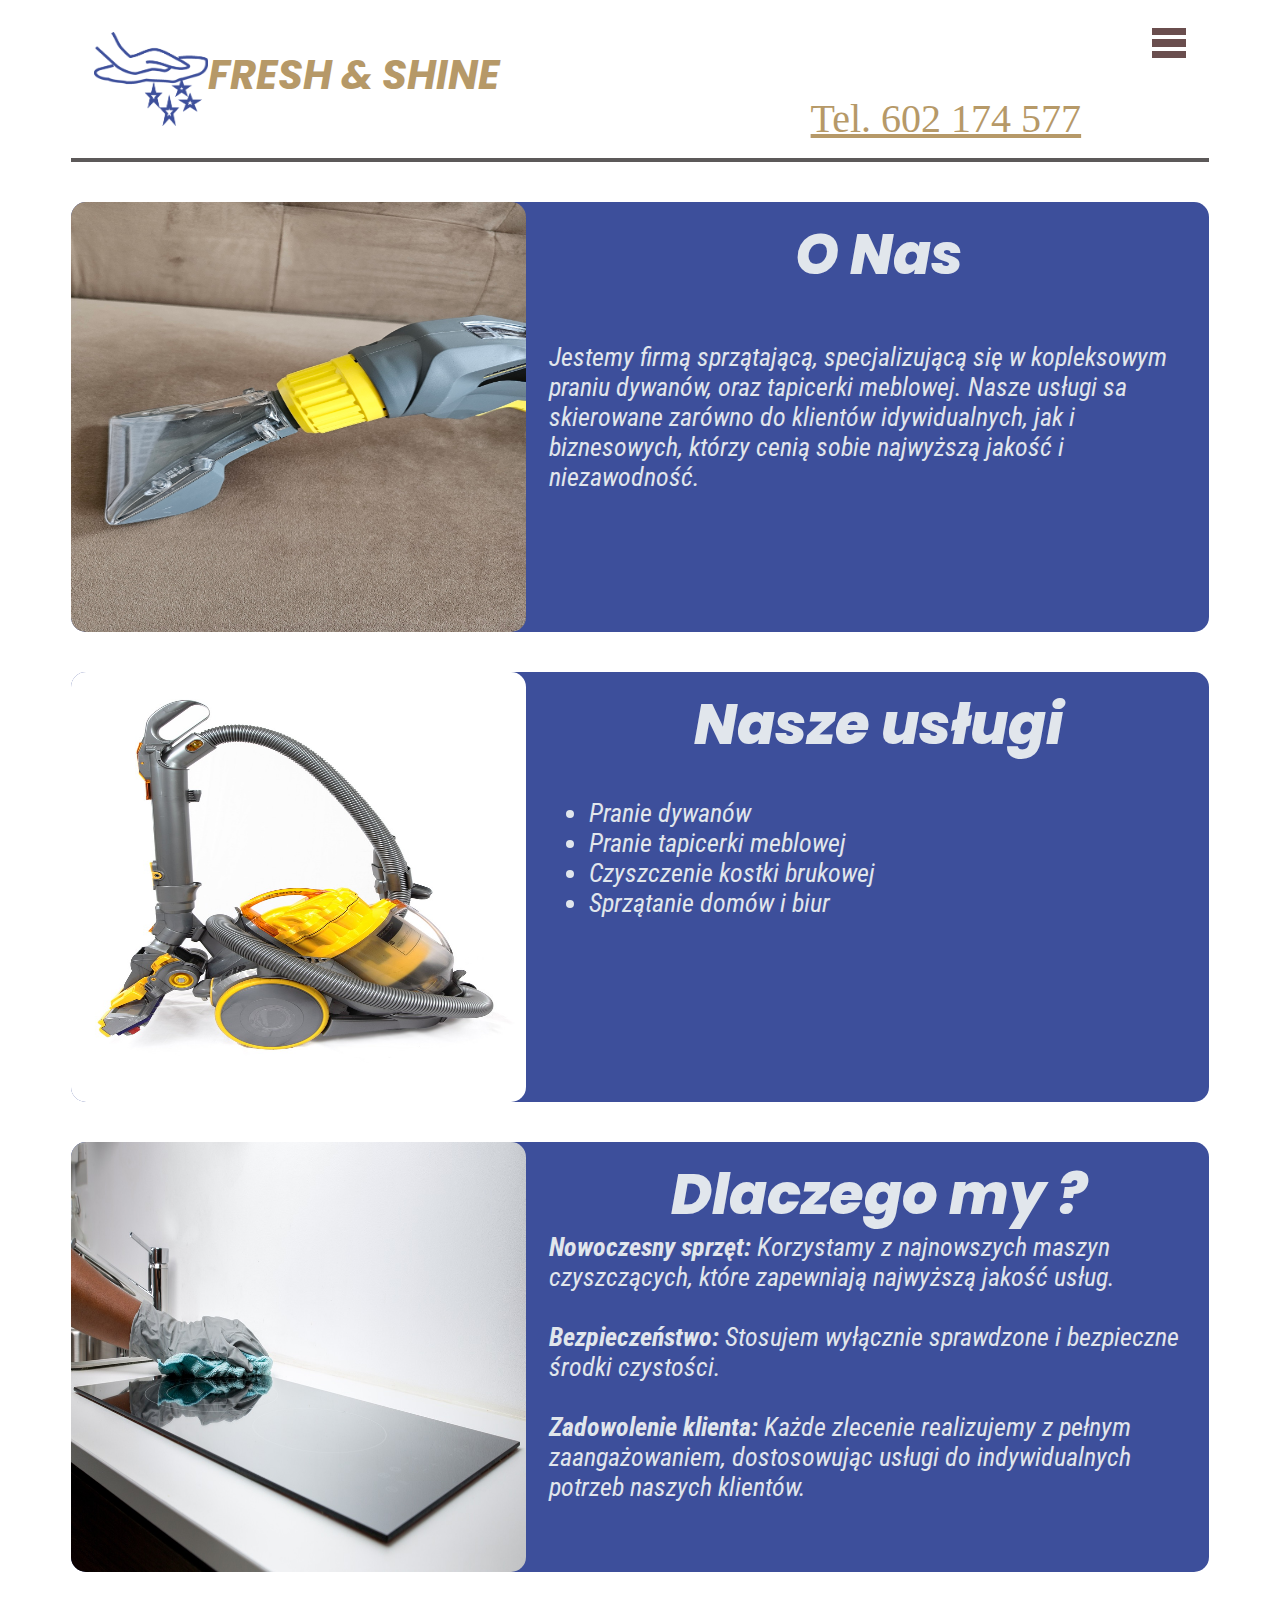
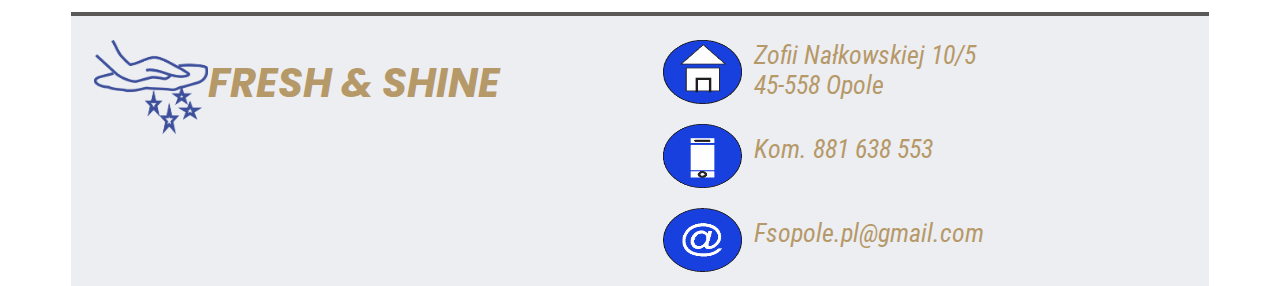
==== commit f52fc309: "add footer to index.html" ====
--- a/index.html
+++ b/index.html
@@ -27,66 +27,61 @@
 
     <BODY>
 
-        <div id = "Header_Bkg">
 
-            <!-- <img src = "Grafika/Header_Bkg_1.jpg"> -->
+        <div id = "Header">
 
-            <div id = "Header">
+            <img src = "Grafika/Logo_1.png" id = "Header_Logo">
 
-                <img src = "Grafika/Logo_1.png" id = "Header_Logo">
+            <span id= "CompanyName"> FRESH & SHINE</span>
 
-                <span id= "CompanyName"> FRESH & SHINE</span>
+            <div id = "Tel">
 
-                 <!-- <div id = "Header_Text">
-
-                    <span id= "CompanyName"> FRESH & SHINE</span>
-                    <span id= "motto">bo czysto�� to nasza misja</span>
-
-                </div>   -->
+                <a href = "tel:602174577">Tel. 602 174 577</a>
+            
+            </div>
 
 
-                <!-- 
+            <!-- 
 
-                *****************************************G??wne Menu Wysuwane *****************************************
+            *****************************************G��wne Menu Wysuwane *****************************************
 
 
 
-                -->
-
- 
-                <div class = "MainMenuButton" onmouseenter = "MenuMouseEnt()" onmouseleave = "MenuMouseLeave()" onclick="ShowHideMenu()">
-
-                        <span class = "MainMenuButt1"></span>
-                        <span class = "MainMenuButt2"></span>
-                        <span class = "MainMenuButt3"></span>
-
-                </div>
-
-                <div class ="MainMenu">
-
-                    <table class = "MainMenuTable">
-
-                        <tr>
-
-                            <td id="Cennik" onclick = "MenuItemMouseClick('Cennik')" onmouseenter = "MenuItemMouseEnt('#Cennik')" onmouseleave = "MenuItemMouseLeave('#Cennik')">CENNIK US�UG</td>
-                        </tr>
-
-                        <tr>
-                            <td id="Galeria" onclick = "MenuItemMouseClick('Galery')" onmouseenter = "MenuItemMouseEnt('#Galeria')" onmouseleave = "MenuItemMouseLeave('#Galeria')">GALERIA</td>
-                        </tr>
-
-                        <tr>
-                            <td id="Kontakt"  onclick = "MenuItemMouseClick('Kontakt')" onmouseenter = "MenuItemMouseEnt('#Kontakt')" onmouseleave = "MenuItemMouseLeave('#Kontakt')">KONTAKT</td>
-                        </tr>
-
-                    </table>
-
-                </div>
-                         
-            </div> 
+            -->
 
 
+            <div class = "MainMenuButton" onmouseenter = "MenuMouseEnt()" onmouseleave = "MenuMouseLeave()" onclick="ShowHideMenu()">
+
+                    <span class = "MainMenuButt1"></span>
+                    <span class = "MainMenuButt2"></span>
+                    <span class = "MainMenuButt3"></span>
+
+            </div>
+
+            <div class ="MainMenu">
+
+                <table class = "MainMenuTable">
+
+                    <tr>
+
+                        <td id="Cennik" onclick = "MenuItemMouseClick('Cennik')" onmouseenter = "MenuItemMouseEnt('#Cennik')" onmouseleave = "MenuItemMouseLeave('#Cennik')">CENNIK US�UG</td>
+                    </tr>
+
+                    <tr>
+                        <td id="Galeria" onclick = "MenuItemMouseClick('Galery')" onmouseenter = "MenuItemMouseEnt('#Galeria')" onmouseleave = "MenuItemMouseLeave('#Galeria')">GALERIA</td>
+                    </tr>
+
+                    <tr>
+                        <td id="Kontakt"  onclick = "MenuItemMouseClick('Kontakt')" onmouseenter = "MenuItemMouseEnt('#Kontakt')" onmouseleave = "MenuItemMouseLeave('#Kontakt')">KONTAKT</td>
+                    </tr>
+
+                </table>
+
+            </div>
+                        
         </div> 
+
+
 
         <div id = "Text_1">
 
@@ -95,8 +90,8 @@
             <span id = "Text_1_Header">O Nas</span>
 
             <span id = "Text_1_">
-                Jeste�my firm� sprz�taj�ca, specjalizuj�c� si� w kopleksowym praniu dywan�w, oraz tapicerki meblowej.
-                Nasze us�ugi s� skierowane zar�wno do klient�w idywidualnych, jak i biznesowych, kt�rzy ceni� sobie
+                Jestemy firm� sprz�taj�c�, specjalizuj�c� si� w kopleksowym praniu dywan�w, oraz tapicerki meblowej.
+                Nasze us�ugi sa skierowane zar�wno do klient�w idywidualnych, jak i biznesowych, kt�rzy ceni� sobie
                 najwy�sz� jako�� i niezawodno��.
             </span>
 
@@ -140,9 +135,39 @@
 
             </span>
 
-           
+        </div>
 
-        </div>
+        <footer id = "footer">
+
+            <img src = "Grafika/Logo_1.png" class = "Header_Logo">
+
+            <span id= "CompanyName"> FRESH & SHINE</span>
+
+            <img src = "./Grafika/Address.png" class = "Address">
+
+            <span class = "Address">
+                Zofii Na�kowskiej 10/5<br>
+                45-558 Opole
+            </span>
+
+            <img src = "./Grafika/Tel.png" class = "Tel">
+
+            <div class="Tel">
+
+                <a href = "tel:881638553">Kom. 881 638 553</a>
+
+            </div>
+
+            <img src = "./Grafika/Mail.png" class = "Mail">
+
+            <div class="Mail">
+
+                <a href = "mailto:p.chliszcz@gmail.com">Fsopole.pl@gmail.com</a>
+
+            </div>
+
+
+        </footer>
 
 
     </BODY>
--- a/Stylesheet/Style.css
+++ b/Stylesheet/Style.css
@@ -1,19 +1,11 @@
-#Header_Bkg{
+
+#Header{
 
     position : relative;
-    left : 0px; top:0px; width:100%; height : 230px;
-    /* background-color: rgb(236, 232, 227); */
-    /* border : 3px solid red; */
-    z-index : 1;
-
-}
-
-#Header{
-
-    position : absolute;
-    left : 5%; top : 60px; width : 90%; height : 150px;
-    background-color: rgb(242, 246, 246);
-    border-radius: 55px;
+    border-bottom : 4px solid rgb(92, 89, 89);
+    left : 5%; top :0px; width : 90%; height : 150px;
+    background-color: rgb(255, 255, 255);
+    /* border-radius: 15px; */
     z-index : 1;
     opacity : 1;
 }
@@ -22,7 +14,7 @@
 #Header img{
 
     position : absolute;
-    left : 2%; top : 16%; width : 10%; height : 63%;
+    left : 2%; top : 24px; width : 10%; height : 94px;
     z-index : 1;
     /* border : 2px solid red; */
 
@@ -32,11 +24,31 @@
 #CompanyName{
     position : absolute;
     /* border : 2px solid yellow; */
-    left : 12%; top : 25%; width : 70%; height : 60px; 
+    left : 12%; top : 37px; width : 70%; height : 60px; 
     text-align : left;
     font-size : 40px;
     color :rgb(182, 153, 104);
-    /* font-family : "Roboto-Bold"; */
+    font-family : "Poppins-BoldItalic";
+}
+
+#Tel{
+    position : absolute;
+    /* border : 2px solid yellow; */
+    left : 65%; top : 87px; width : 35%; height : 45px;
+    /* border : 1px solid red; */
+    color :rgb(182, 153, 104);
+    cursor : pointer;
+    z-index : 2;
+}
+
+#Tel a{
+
+    position : absolute;
+    /* border : 2px solid yellow; */
+    left : 0px; top : 0px;
+    font-size : 40px;
+    color :rgb(182, 153, 104);
+    cursor : pointer;
 }
 
 
@@ -102,7 +114,7 @@
     border : 0px solid red;
     left : 75%; top : 70px; width : 24%; height : 225px; 
     overflow : hidden;
-    z-index : 2;
+    z-index : 1;
 }
 
 
@@ -141,9 +153,9 @@
 
 
     position : relative;
-    left : 5%; top:0px; width:90%; height : 70%;
+    left : 5%; top:40px; width:90%; height : 430px;
     background-color: rgb(61, 79, 155);
-    border-radius : 55px;
+    border-radius : 15px;
     /* border : 3px solid yellow; */
     z-index : 0;
 
@@ -155,7 +167,7 @@
     position : absolute;
     left : 0px; top:0px; width:40%; height : 100%;
     /* background-color: rgb(236, 232, 227); */
-    border-radius : 55px;
+    border-radius : 15px;
 
     z-index : 0;
 
@@ -191,84 +203,30 @@
 
 
 #Text_2{
-
-
-    position : relative;
-    left : 5%; top:40px; width:90%; height : 70%;
-    background-color: rgb(61, 79, 155);
-    border-radius : 55px;
-    /* border : 3px solid yellow; */
-    z-index : 0;
-
-}
-
-#Text_2 img{
-
-
-    position : absolute;
-    left : 0px; top:0px; width:40%; height : 100%;
-    /* background-color: rgb(236, 232, 227); */
-    border-radius : 55px;
-
-    z-index : 0;
-
-}
-
-#Text_2_Header{
-    position : absolute;
-    left : 42%; top :10px; width : 58%;
-    /* border : 2px solid green; */
-    font-family : "Poppins-ExtraBoldItalic";
-    font-size : 56px;
-    color :rgb(225, 230, 236);
-    text-align : center
-}
-
-#Text_2_{
-    position : absolute;
-    left : 42%; top :100px; width : 58%;
-    /* border : 2px solid green; */
-    font-family : "Roboto-Condensed-Italic";
-    font-size : 26px;
-    color :rgb(225, 230, 236);
-    text-align : "right";
-}
-
-
-
-/*
-
-    ************************ Text 3***************************
-
-
-*/
-
-
-#Text_3{
 
 
     position : relative;
     left : 5%; top:80px; width:90%; height : 430px;
     background-color: rgb(61, 79, 155);
-    border-radius : 55px;
+    border-radius : 15px;
     /* border : 3px solid yellow; */
     z-index : 0;
 
 }
 
-#Text_3 img{
+#Text_2 img{
 
 
     position : absolute;
     left : 0px; top:0px; width:40%; height : 100%;
     /* background-color: rgb(236, 232, 227); */
-    border-radius : 55px;
-
-    z-index : 0;
-
-}
-
-#Text_3_Header{
+    border-radius : 15px;
+
+    z-index : 0;
+
+}
+
+#Text_2_Header{
     position : absolute;
     left : 42%; top :10px; width : 58%;
     /* border : 2px solid green; */
@@ -278,6 +236,60 @@
     text-align : center
 }
 
+#Text_2_{
+    position : absolute;
+    left : 42%; top :100px; width : 58%;
+    /* border : 2px solid green; */
+    font-family : "Roboto-Condensed-Italic";
+    font-size : 26px;
+    color :rgb(225, 230, 236);
+    text-align : "right";
+}
+
+
+
+/*
+
+    ************************ Text 3***************************
+
+
+*/
+
+
+#Text_3{
+
+
+    position : relative;
+    left : 5%; top: 120px; width:90%; height : 430px;
+    background-color: rgb(61, 79, 155);
+    border-radius : 15px;
+    /* border : 3px solid yellow; */
+    z-index : 0;
+
+}
+
+#Text_3 img{
+
+
+    position : absolute;
+    left : 0px; top:0px; width:40%; height : 100%;
+    /* background-color: rgb(236, 232, 227); */
+    border-radius : 15px;
+
+    z-index : 0;
+
+}
+
+#Text_3_Header{
+    position : absolute;
+    left : 42%; top :10px; width : 58%;
+    /* border : 2px solid green; */
+    font-family : "Poppins-ExtraBoldItalic";
+    font-size : 56px;
+    color :rgb(225, 230, 236);
+    text-align : center
+}
+
 #Text_3_{
     position : absolute;
     left : 42%; top :90px; width : 58%;
@@ -287,3 +299,110 @@
     color :rgb(225, 230, 236);
     text-align : "right";
 }
+
+
+
+
+/*
+
+    ************************ Footer***************************
+
+
+*/
+
+
+#footer{
+    position : relative;
+    left : 5%; top: 160px; width:90%; height : 270px;
+    background-color: rgb(237, 238, 242);
+    border-top : 4px solid rgb(92, 89, 89);
+    /* border : 3px solid yellow; */
+    z-index : 0;
+}
+
+footer img.Header_Logo{
+
+    position : absolute;
+    left : 2%; top : 24px; width : 10%; height : 94px;
+    z-index : 1;
+    /* border : 2px solid red; */
+
+}
+
+
+footer #CompanyName{
+    position : absolute;
+    /* border : 2px solid yellow; */
+    left : 12%; top : 37px; width : 40%; height : 60px; 
+    text-align : left;
+    font-size : 40px;
+    color :rgb(182, 153, 104);
+    font-family : "Poppins-BoldItalic";
+}
+
+footer img.Address{
+
+    position : absolute;
+    left : 52%; top : 24px; width : 7%; height : 64px;
+    z-index : 1;
+    /* border : 2px solid red; */
+
+}
+
+footer span.Address{
+
+    position : absolute;
+    left : 60%; top : 24px; width : 40%; height : 64px;
+    z-index : 1;
+    text-align : left;
+    font-size : 26px;
+    color :rgb(182, 153, 104);
+    font-family : "Roboto-Condensed-Italic";
+
+}
+
+footer img.Tel{
+
+    position : absolute;
+    left : 52%; top : 108px; width : 7%; height : 64px;
+    z-index : 1;
+    /* border : 2px solid red; */
+
+}
+
+footer div.Tel{
+
+    position : absolute;
+    left : 60%; top : 118px; width : 40%; height : 54px;
+    z-index : 1;
+    /* border : 2px solid red; */
+}
+
+footer a{
+
+    text-align : left;
+    font-size : 26px;
+    color :rgb(182, 153, 104);
+    font-family : "Roboto-Condensed-Italic";
+    cursor : pointer;
+    text-decoration : none;
+
+}
+
+
+footer img.Mail{
+
+    position : absolute;
+    left : 52%; top : 192px; width : 7%; height : 64px;
+    z-index : 1;
+    /* border : 2px solid red; */
+
+}
+
+footer div.Mail{
+
+    position : absolute;
+    left : 60%; top : 202px; width : 40%; height : 54px;
+    z-index : 1;
+    
+}
--- a/Stylesheet/Style_1200.css
+++ b/Stylesheet/Style_1200.css
@@ -1,27 +1,19 @@
-#Header_Bkg{
+#Header{
 
     position : relative;
-    left : 0px; top:0px; width:100%; height : 230px;
-    /* background-color: rgb(236, 232, 227); */
-    /* border : 3px solid red; */
-    z-index : 1;
-
-}
-
-#Header{
-
-    position : absolute;
-    left : 5%; top : 60px; width : 90%; height : 140px;
-    background-color: rgb(242, 246, 246);
-    border-radius: 55px;
-    z-index : 1;
+    border-bottom : 4px solid rgb(92, 89, 89);
+    left : 5%; top :0px; width : 90%; height : 150px;
+    background-color: rgb(255, 255, 255);
+    /* border-radius: 15px; */
+    z-index : 1;
+    opacity : 1;
 }
 
 
 #Header img{
 
     position : absolute;
-    left : 2%; top : 16%; width : 10%; height : 63%;
+    left : 2%; top : 24px; width : 10%; height : 94px;
     z-index : 1;
     /* border : 2px solid red; */
 
@@ -31,13 +23,32 @@
 #CompanyName{
     position : absolute;
     /* border : 2px solid yellow; */
-    left : 12%; top : 25%; width : 70%; height : 60px; 
+    left : 12%; top : 37px; width : 70%; height : 60px; 
     text-align : left;
     font-size : 40px;
     color :rgb(182, 153, 104);
-    /* font-family : "Roboto-Bold"; */
-}
-
+    font-family : "Poppins-BoldItalic";
+}
+
+#Tel{
+    position : absolute;
+    /* border : 2px solid yellow; */
+    left : 65%; top : 87px; width : 35%; height : 45px;
+    /* border : 1px solid red; */
+    color :rgb(182, 153, 104);
+    cursor : pointer;
+    z-index : 2;
+}
+
+#Tel a{
+
+    position : absolute;
+    /* border : 2px solid yellow; */
+    left : 0px; top : 0px;
+    font-size : 40px;
+    color :rgb(182, 153, 104);
+    cursor : pointer;
+}
 
 
 /*
@@ -56,7 +67,6 @@
     border : 0px solid rgb(227, 220, 220);
     left : 95%; top: 20px; width : 3%; height : 30px;
     cursor : pointer;
-    z-index : 0;
 }
 
 span.MainMenuButt1{
@@ -141,9 +151,9 @@
 
 
     position : relative;
-    left : 5%; top:0px; width:90%; height : 70%;
+    left : 5%; top:40px; width:90%; height : 430px;
     background-color: rgb(61, 79, 155);
-    border-radius : 55px;
+    border-radius : 15px;
     /* border : 3px solid yellow; */
     z-index : 0;
 
@@ -155,7 +165,7 @@
     position : absolute;
     left : 0px; top:0px; width:40%; height : 100%;
     /* background-color: rgb(236, 232, 227); */
-    border-radius : 55px;
+    border-radius : 15px;
 
     z-index : 0;
 
@@ -194,9 +204,9 @@
 
 
     position : relative;
-    left : 5%; top:40px; width:90%; height : 70%;
+    left : 5%; top : 80px; width:90%; height : 430px;
     background-color: rgb(61, 79, 155);
-    border-radius : 55px;
+    border-radius : 15px;
     /* border : 3px solid yellow; */
     z-index : 0;
 
@@ -208,7 +218,7 @@
     position : absolute;
     left : 0px; top:0px; width:40%; height : 100%;
     /* background-color: rgb(236, 232, 227); */
-    border-radius : 55px;
+    border-radius : 15px;
 
     z-index : 0;
 
@@ -248,9 +258,9 @@
 
 
     position : relative;
-    left : 5%; top:80px; width:90%; height : 430px;
+    left : 5%; top : 120px; width:90%; height : 430px;
     background-color: rgb(61, 79, 155);
-    border-radius : 55px;
+    border-radius : 15px;
     /* border : 3px solid yellow; */
     z-index : 0;
 
@@ -262,7 +272,7 @@
     position : absolute;
     left : 0px; top:0px; width:40%; height : 100%;
     /* background-color: rgb(236, 232, 227); */
-    border-radius : 55px;
+    border-radius : 15px;
 
     z-index : 0;
 
@@ -286,4 +296,109 @@
     font-size : 26px;
     color :rgb(225, 230, 236);
     text-align : "right";
-}+}
+
+
+/*
+
+    ************************ Footer***************************
+
+
+*/
+
+
+#footer{
+    position : relative;
+    left : 5%; top: 160px; width:90%; height : 270px;
+    background-color: rgb(237, 238, 242);
+    border-top : 4px solid rgb(92, 89, 89);
+    /* border : 3px solid yellow; */
+    z-index : 0;
+}
+
+footer img.Header_Logo{
+
+    position : absolute;
+    left : 2%; top : 24px; width : 10%; height : 94px;
+    z-index : 1;
+    /* border : 2px solid red; */
+
+}
+
+
+footer #CompanyName{
+    position : absolute;
+    /* border : 2px solid yellow; */
+    left : 12%; top : 37px; width : 70%; height : 60px; 
+    text-align : left;
+    font-size : 40px;
+    color :rgb(182, 153, 104);
+    /* font-family : "Roboto-Bold"; */
+}
+
+footer img.Address{
+
+    position : absolute;
+    left : 52%; top : 24px; width : 7%; height : 64px;
+    z-index : 1;
+    /* border : 2px solid red; */
+
+}
+
+footer span.Address{
+
+    position : absolute;
+    left : 60%; top : 24px; width : 40%; height : 64px;
+    z-index : 1;
+    text-align : left;
+    font-size : 26px;
+    color :rgb(182, 153, 104);
+    font-family : "Roboto-Condensed-Italic";
+
+}
+
+footer img.Tel{
+
+    position : absolute;
+    left : 52%; top : 108px; width : 7%; height : 64px;
+    z-index : 1;
+    /* border : 2px solid red; */
+
+}
+
+footer div.Tel{
+
+    position : absolute;
+    left : 60%; top : 118px; width : 40%; height : 54px;
+    z-index : 1;
+    /* border : 2px solid red; */
+}
+
+footer a{
+
+    text-align : left;
+    font-size : 26px;
+    color :rgb(182, 153, 104);
+    font-family : "Roboto-Condensed-Italic";
+    cursor : pointer;
+    text-decoration : none;
+
+}
+
+
+footer img.Mail{
+
+    position : absolute;
+    left : 52%; top : 192px; width : 7%; height : 64px;
+    z-index : 1;
+    /* border : 2px solid red; */
+
+}
+
+footer div.Mail{
+
+    position : absolute;
+    left : 60%; top : 202px; width : 40%; height : 54px;
+    z-index : 1;
+    
+}
--- a/Stylesheet/Style_1000.css
+++ b/Stylesheet/Style_1000.css
@@ -1,28 +1,19 @@
-#Header_Bkg{
+#Header{
 
     position : relative;
-    left : 0px; top:0px; width:100%; height : 215px;
-    /* background-color: rgb(236, 232, 227); */
-    /* border : 3px solid red; */
-    z-index : 1;
-
-}
-
-
-#Header{
-
-    position : absolute;
-    left : 5%; top : 50px; width : 90%; height : 120px;
-    background-color: rgb(242, 246, 246);
-    border-radius: 55px;
-    z-index : 1;
+    border-bottom : 4px solid rgb(92, 89, 89);
+    left : 5%; top :0px; width : 90%; height : 150px;
+    background-color: rgb(255, 255, 255);
+    /* border-radius: 15px; */
+    z-index : 1;
+    opacity : 1;
 }
 
 
 #Header img{
 
     position : absolute;
-    left : 2%; top : 16%; width : 10%; height : 63%;
+    left : 2%; top : 24px; width : 10%; height : 94px;
     z-index : 1;
     /* border : 2px solid red; */
 
@@ -32,14 +23,32 @@
 #CompanyName{
     position : absolute;
     /* border : 2px solid yellow; */
-    left : 12%; top : 25%; width : 70%; height : 60px; 
+    left : 12%; top : 37px; width : 70%; height : 60px; 
     text-align : left;
+    font-size : 40px;
+    color :rgb(182, 153, 104);
+    font-family : "Poppins-BoldItalic";
+}
+
+#Tel{
+    position : absolute;
+    /* border : 2px solid yellow; */
+    left : 65%; top : 87px; width : 35%; height : 45px;
+    /* border : 1px solid red; */
+    color :rgb(182, 153, 104);
+    cursor : pointer;
+    z-index : 2;
+}
+
+#Tel a{
+
+    position : absolute;
+    /* border : 2px solid yellow; */
+    left : 0px; top : 0px;
     font-size : 36px;
     color :rgb(182, 153, 104);
-    /* font-family : "Roboto-Bold"; */
-}
-
-
+    cursor : pointer;
+}
 
 /*
 
@@ -55,9 +64,8 @@
 
     position : absolute;                                            
     border : 0px solid rgb(227, 220, 220);
-    left : 92%; top: 20px; width : 4%; height : 28px;
+    left : 95%; top: 20px; width : 3%; height : 30px;
     cursor : pointer;
-    z-index : 0;
 }
 
 span.MainMenuButt1{
@@ -89,7 +97,6 @@
     transition-duration : 1000ms;
 
 }
-
 
 /*
 
@@ -142,9 +149,9 @@
 
 
     position : relative;
-    left : 5%; top:0px; width:90%; height : 70%;
+    left : 5%; top : 40px; width:90%; height : 420px;
     background-color: rgb(61, 79, 155);
-    border-radius : 55px;
+    border-radius : 15px;
     /* border : 3px solid yellow; */
     z-index : 0;
 
@@ -156,7 +163,7 @@
     position : absolute;
     left : 0px; top:0px; width:40%; height : 100%;
     /* background-color: rgb(236, 232, 227); */
-    border-radius : 55px;
+    border-radius : 15px;
 
     z-index : 0;
 
@@ -195,9 +202,9 @@
 
 
     position : relative;
-    left : 5%; top:40px; width:90%; height : 420px;
+    left : 5%; top : 80px; width:90%; height : 420px;
     background-color: rgb(61, 79, 155);
-    border-radius : 55px;
+    border-radius : 15px;
     /* border : 3px solid yellow; */
     z-index : 0;
 
@@ -209,7 +216,7 @@
     position : absolute;
     left : 0px; top:0px; width:40%; height : 100%;
     /* background-color: rgb(236, 232, 227); */
-    border-radius : 55px;
+    border-radius : 15px;
 
     z-index : 0;
 
@@ -249,9 +256,9 @@
 
 
     position : relative;
-    left : 5%; top:80px; width:90%; height : 420px;
+    left : 5%; top : 120px; width:90%; height : 420px;
     background-color: rgb(61, 79, 155);
-    border-radius : 55px;
+    border-radius : 15px;
     /* border : 3px solid yellow; */
     z-index : 0;
 
@@ -263,7 +270,7 @@
     position : absolute;
     left : 0px; top:0px; width:40%; height : 100%;
     /* background-color: rgb(236, 232, 227); */
-    border-radius : 55px;
+    border-radius : 15px;
 
     z-index : 0;
 
@@ -287,4 +294,109 @@
     font-size : 22px;
     color :rgb(225, 230, 236);
     text-align : "right";
-}+}
+
+
+/*
+
+    ************************ Footer***************************
+
+
+*/
+
+
+#footer{
+    position : relative;
+    left : 5%; top: 160px; width:90%; height : 270px;
+    background-color: rgb(237, 238, 242);
+    border-top : 4px solid rgb(92, 89, 89);
+    /* border : 3px solid yellow; */
+    z-index : 0;
+}
+
+footer img.Header_Logo{
+
+    position : absolute;
+    left : 2%; top : 24px; width : 10%; height : 94px;
+    z-index : 1;
+    /* border : 2px solid red; */
+
+}
+
+
+footer #CompanyName{
+    position : absolute;
+    /* border : 2px solid yellow; */
+    left : 12%; top : 37px; width : 40%; height : 60px; 
+    text-align : left;
+    font-size : 30px;
+    color :rgb(182, 153, 104);
+    font-family : "Poppins-BoldItalic";
+}
+
+footer img.Address{
+
+    position : absolute;
+    left : 52%; top : 24px; width : 7%; height : 54px;
+    z-index : 1;
+    /* border : 2px solid red; */
+
+}
+
+footer span.Address{
+
+    position : absolute;
+    left : 60%; top : 24px; width : 40%; height : 54px;
+    z-index : 1;
+    text-align : left;
+    font-size : 22px;
+    color :rgb(182, 153, 104);
+    font-family : "Roboto-Condensed-Italic";
+
+}
+
+footer img.Tel{
+
+    position : absolute;
+    left : 52%; top : 102px; width : 7%; height : 54px;
+    z-index : 1;
+    /* border : 2px solid red; */
+
+}
+
+footer div.Tel{
+
+    position : absolute;
+    left : 60%; top : 112px; width : 40%; height : 44px;
+    z-index : 1;
+    /* border : 2px solid red; */
+}
+
+footer a{
+
+    text-align : left;
+    font-size : 22px;
+    color :rgb(182, 153, 104);
+    font-family : "Roboto-Condensed-Italic";
+    cursor : pointer;
+    text-decoration : none;
+
+}
+
+
+footer img.Mail{
+
+    position : absolute;
+    left : 52%; top : 180px; width : 7%; height : 54px;
+    z-index : 1;
+    /* border : 2px solid red; */
+
+}
+
+footer div.Mail{
+
+    position : absolute;
+    left : 60%; top : 190px; width : 40%; height : 44px;
+    z-index : 1;
+    
+}
--- a/Stylesheet/Style_800.css
+++ b/Stylesheet/Style_800.css
@@ -1,29 +1,20 @@
-#Header_Bkg{
+
+#Header{
 
     position : relative;
-    left : 0px; top:0px; width:100%; height : 180px;
-    /* background-color: rgb(236, 232, 227); */
-    /* border : 3px solid red; */
-    z-index : 1;
-
-}
-
-
-
-#Header{
-
-    position : absolute;
-    left : 5%; top : 35px; width : 90%; height : 100px;
-    background-color: rgb(242, 246, 246);
-    border-radius: 55px;
-    z-index : 1;
+    border-bottom : 4px solid rgb(92, 89, 89);
+    left : 5%; top :0px; width : 90%; height : 150px;
+    background-color: rgb(255, 255, 255);
+    /* border-radius: 15px; */
+    z-index : 1;
+    opacity : 1;
 }
 
 
 #Header img{
 
     position : absolute;
-    left : 2%; top : 16%; width : 12%; height : 63%;
+    left : 2%; top : 24px; width : 13%; height : 94px;
     z-index : 1;
     /* border : 2px solid red; */
 
@@ -33,13 +24,33 @@
 #CompanyName{
     position : absolute;
     /* border : 2px solid yellow; */
-    left : 15%; top : 25%; width : 70%; height : 60px; 
+    left : 16%; top : 37px; width : 70%; height : 60px; 
     text-align : left;
-    font-size : 32px;
-    color :rgb(182, 153, 104);
-    /* font-family : "Roboto-Bold"; */
-}
-
+    font-size : 30px;
+    color :rgb(182, 153, 104);
+    font-family : "Poppins-BoldItalic";
+}
+
+
+#Tel{
+    position : absolute;
+    /* border : 2px solid yellow; */
+    left : 60%; top : 100px; width : 40%; height : 45px;
+    /* border : 1px solid red; */
+    color :rgb(182, 153, 104);
+    cursor : pointer;
+    z-index : 2;
+}
+
+#Tel a{
+
+    position : absolute;
+    /* border : 2px solid yellow; */
+    left : 0px; top : 0px;
+    font-size : 30px;
+    color :rgb(182, 153, 104);
+    cursor : pointer;
+}
 
 /*
 
@@ -55,9 +66,8 @@
 
     position : absolute;                                            
     border : 0px solid rgb(227, 220, 220);
-    left : 92%; top: 20px; width : 4%; height : 22px;
+    left : 94%; top: 20px; width : 4%; height : 30px;
     cursor : pointer;
-    z-index : 0;
 }
 
 span.MainMenuButt1{
@@ -89,6 +99,7 @@
     transition-duration : 1000ms;
 
 }
+
 
 
 /*
@@ -143,9 +154,9 @@
 
 
     position : relative;
-    left : 5%; top:0px; width:90%; height : 308px;
+    left : 5%; top : 40px; width:90%; height : 308px;
     background-color: rgb(61, 79, 155);
-    border-radius : 55px;
+    border-radius : 15px;
     /* border : 3px solid yellow; */
     z-index : 0;
 
@@ -157,7 +168,7 @@
     position : absolute;
     left : 0px; top:0px; width:40%; height : 100%;
     /* background-color: rgb(236, 232, 227); */
-    border-radius : 55px;
+    border-radius : 15px;
 
     z-index : 0;
 
@@ -196,9 +207,9 @@
 
 
     position : relative;
-    left : 5%; top:40px; width:90%; height : 308px;
+    left : 5%; top : 80px; width:90%; height : 308px;
     background-color: rgb(61, 79, 155);
-    border-radius : 55px;
+    border-radius : 15px;
     /* border : 3px solid yellow; */
     z-index : 0;
 
@@ -210,7 +221,7 @@
     position : absolute;
     left : 0px; top:0px; width:40%; height : 100%;
     /* background-color: rgb(236, 232, 227); */
-    border-radius : 55px;
+    border-radius : 15px;
 
     z-index : 0;
 
@@ -250,9 +261,9 @@
 
 
     position : relative;
-    left : 5%; top:80px; width:90%; height : 308px;
+    left : 5%; top : 120px; width:90%; height : 308px;
     background-color: rgb(61, 79, 155);
-    border-radius : 55px;
+    border-radius : 15px;
     /* border : 3px solid yellow; */
     z-index : 0;
 
@@ -264,7 +275,7 @@
     position : absolute;
     left : 0px; top:0px; width:40%; height : 100%;
     /* background-color: rgb(236, 232, 227); */
-    border-radius : 55px;
+    border-radius : 15px;
 
     z-index : 0;
 
@@ -288,4 +299,110 @@
     font-size : 16px;
     color :rgb(225, 230, 236);
     text-align : "right";
-}+}
+
+
+
+/*
+
+    ************************ Footer***************************
+
+
+*/
+
+
+#footer{
+    position : relative;
+    left : 5%; top: 160px; width:90%; height : 270px;
+    background-color: rgb(237, 238, 242);
+    border-top : 4px solid rgb(92, 89, 89);
+    /* border : 3px solid yellow; */
+    z-index : 0;
+}
+
+footer img.Header_Logo{
+
+    position : absolute;
+    left : 2%; top : 24px; width : 10%; height : 74px;
+    z-index : 1;
+    /* border : 2px solid red; */
+
+}
+
+
+footer #CompanyName{
+    position : absolute;
+    /* border : 2px solid yellow; */
+    left : 13%; top : 37px; width : 40%; height : 60px; 
+    text-align : left;
+    font-size : 22px;
+    color :rgb(182, 153, 104);
+    font-family : "Poppins-BoldItalic";
+}
+
+footer img.Address{
+
+    position : absolute;
+    left : 52%; top : 24px; width : 7%; height : 48px;
+    z-index : 1;
+    /* border : 2px solid red; */
+
+}
+
+footer span.Address{
+
+    position : absolute;
+    left : 60%; top : 24px; width : 40%; height : 48px;
+    z-index : 1;
+    text-align : left;
+    font-size : 18px;
+    color :rgb(182, 153, 104);
+    font-family : "Roboto-Condensed-Italic";
+
+}
+
+footer img.Tel{
+
+    position : absolute;
+    left : 52%; top : 92px; width : 7%; height : 48px;
+    z-index : 1;
+    /* border : 2px solid red; */
+
+}
+
+footer div.Tel{
+
+    position : absolute;
+    left : 60%; top :102px; width : 40%; height : 38px;
+    z-index : 1;
+    /* border : 2px solid red; */
+}
+
+footer a{
+
+    text-align : left;
+    font-size : 18px;
+    color :rgb(182, 153, 104);
+    font-family : "Roboto-Condensed-Italic";
+    cursor : pointer;
+    text-decoration : none;
+
+}
+
+
+footer img.Mail{
+
+    position : absolute;
+    left : 52%; top : 160px; width : 7%; height : 48px;
+    z-index : 1;
+    /* border : 2px solid red; */
+
+}
+
+footer div.Mail{
+
+    position : absolute;
+    left : 60%; top : 170px; width : 40%; height : 38px;
+    z-index : 1;
+    
+}
--- a/Stylesheet/Style_600.css
+++ b/Stylesheet/Style_600.css
@@ -1,28 +1,20 @@
-#Header_Bkg{
+
+#Header{
 
     position : relative;
-    left : 0px; top:0px; width:100%; height : 140px;
-    /* background-color: rgb(236, 232, 227); */
-    /* border : 3px solid red; */
-    z-index : 1;
-
-}
-
-
-#Header{
-
-    position : absolute;
-    left : 5%; top : 20px; width : 90%; height : 80px;
-    background-color: rgb(242, 246, 246);
-    border-radius: 45px;
-    z-index : 1;
+    border-bottom : 4px solid rgb(92, 89, 89);
+    left : 5%; top :0px; width : 90%; height : 100px;
+    background-color: rgb(255, 255, 255);
+    /* border-radius: 15px; */
+    z-index : 1;
+    opacity : 1;
 }
 
 
 #Header img{
 
     position : absolute;
-    left : 2%; top : 16%; width : 13%; height : 60%;
+    left : 2%; top : 14px; width : 13%; height : 74px;
     z-index : 1;
     /* border : 2px solid red; */
 
@@ -32,14 +24,32 @@
 #CompanyName{
     position : absolute;
     /* border : 2px solid yellow; */
-    left : 16%; top : 20%; width : 70%; height : 60px; 
+    left : 16%; top : 27px; width : 70%; height : 60px; 
     text-align : left;
+    font-size : 22px;
+    color :rgb(182, 153, 104);
+    font-family : "Poppins-BoldItalic";
+}
+
+#Tel{
+    position : absolute;
+    /* border : 2px solid yellow; */
+    left : 60%; top : 70px; width : 40%; height : 30px;
+    /* border : 1px solid red; */
+    color :rgb(182, 153, 104);
+    cursor : pointer;
+    z-index : 2;
+}
+
+#Tel a{
+
+    position : absolute;
+    /* border : 2px solid yellow; */
+    left : 0px; top : 0px;
     font-size : 20px;
     color :rgb(182, 153, 104);
-    /* font-family : "Roboto-Bold"; */
-}
-
-
+    cursor : pointer;
+}
 
 
 /*
@@ -56,9 +66,8 @@
 
     position : absolute;                                            
     border : 0px solid rgb(227, 220, 220);
-    left : 91%; top: 15px; width : 5%; height : 20px;
+    left : 93%; top: 20px; width : 5%; height : 30px;
     cursor : pointer;
-    z-index : 0;
 }
 
 span.MainMenuButt1{
@@ -103,7 +112,7 @@
 
     position : absolute;
     border : 0px solid red;
-    left : 65%; top : 70px; width : 33%; height : 180px; 
+    left : 65%; top : 60px; width : 33%; height : 180px; 
     overflow : hidden;
     z-index : 1;
 }
@@ -145,9 +154,9 @@
 
 
     position : relative;
-    left : 5%; top:0px; width:90%; height : 492px;
+    left : 5%; top : 40px; width:90%; height : 492px;
     background-color: rgb(61, 79, 155);
-    border-radius : 40px;
+    border-radius : 15px;
     /* border : 3px solid yellow; */
     z-index : 0;
 
@@ -159,7 +168,7 @@
     position : absolute;
     left : 0px; top : 0px; width : 100%; height : 60%;
     /* background-color: rgb(236, 232, 227); */
-    border-radius : 35px;
+    border-radius : 15px;
 
     z-index : 0;
 }
@@ -197,9 +206,9 @@
 
 
     position : relative;
-    left : 5%; top:40px; width:90%; height : 492px;
+    left : 5%; top : 80px; width:90%; height : 492px;
     background-color: rgb(61, 79, 155);
-    border-radius :35px;
+    border-radius :15px;
     /* border : 3px solid yellow; */
     z-index : 0;
 
@@ -211,7 +220,7 @@
     position : absolute;
     left : 0px; top:0px; width:100%; height : 60%;
     /* background-color: rgb(236, 232, 227); */
-    border-radius : 35px;
+    border-radius : 15px;
 
     z-index : 0;
 
@@ -251,9 +260,9 @@
 
 
     position : relative;
-    left : 5%; top:80px; width:90%; height : 520px;
+    left : 5%; top : 120px; width:90%; height : 520px;
     background-color: rgb(61, 79, 155);
-    border-radius : 35px;
+    border-radius : 15px;
     /* border : 3px solid yellow; */
     z-index : 0;
 
@@ -265,7 +274,7 @@
     position : absolute;
     left : 0px; top:0px; width:100%; height : 50%;
     /* background-color: rgb(236, 232, 227); */
-    border-radius : 35px;
+    border-radius : 15px;
 
     z-index : 0;
 
@@ -289,4 +298,107 @@
     font-size : 16px;
     color :rgb(225, 230, 236);
     text-align : "right";
-}+}
+
+
+/*
+
+    ************************ Footer***************************
+
+
+*/
+
+
+#footer{
+    position : relative;
+    left : 5%; top: 160px; width:90%; height : 200px;
+    background-color: rgb(237, 238, 242);
+    border-top : 4px solid rgb(92, 89, 89);
+    /* border : 3px solid yellow; */
+    z-index : 0;
+}
+
+footer img.Header_Logo{
+
+    position : absolute;
+    left : 2%; top : 24px; width : 10%; height : 54px;
+    z-index : 1;
+    /* border : 2px solid red; */
+
+}
+
+
+footer #CompanyName{
+    position : absolute;
+    /* border : 2px solid yellow; */
+    left : 12%; top : 37px; width : 40%; height : 60px; 
+    text-align : left;
+    font-size : 16px;
+    color :rgb(182, 153, 104);
+    font-family : "Poppins-BoldItalic";
+}
+
+footer img.Address{
+
+    position : absolute;
+    left : 52%; top : 24px; width : 7%; height : 38px;
+    z-index : 1;
+    /* border : 2px solid red; */
+
+}
+
+footer span.Address{
+
+    position : absolute;
+    left : 60%; top : 24px; width : 40%; height : 38px;
+    z-index : 1;
+    text-align : left;
+    font-size : 14px;
+    color :rgb(182, 153, 104);
+    font-family : "Roboto-Condensed-Italic";
+
+}
+
+footer img.Tel{
+
+    position : absolute;
+    left : 52%; top : 72px; width : 7%; height : 38px;
+    z-index : 1;
+    /* border : 2px solid red; */
+
+}
+
+footer div.Tel{
+
+    position : absolute;
+    left : 60%; top : 82px; width : 40%; height : 28px;
+    z-index : 1;
+    /* border : 2px solid red; */
+}
+
+footer a{
+
+    text-align : left;
+    font-size : 14px;
+    color :rgb(182, 153, 104);
+    font-family : "Roboto-Condensed-Italic";
+    cursor : pointer;
+    text-decoration : none;
+
+}
+
+footer img.Mail{
+
+    position : absolute;
+    left : 52%; top : 120px; width : 7%; height : 38px;
+    z-index : 1;
+
+}
+
+footer div.Mail{
+
+    position : absolute;
+    left : 60%; top : 130px; width : 40%; height : 28px;
+    z-index : 1;
+    /* border : 2px solid red; */
+}
--- a/Stylesheet/Style_400.css
+++ b/Stylesheet/Style_400.css
@@ -1,26 +1,20 @@
-#Header_Bkg{
+
+#Header{
 
     position : relative;
-    left : 0px; top:0px; width:100%; height : 120px;
-    /* border : 3px solid rgb(182, 153, 104); */
-    z-index : 1;
-
-}
-
-
-#Header{
-
-    position : absolute;
-    background-color: rgb(242, 246, 246);
-    border-radius: 40px;
-    z-index : 1;
+    border-bottom : 4px solid rgb(92, 89, 89);
+    left : 5%; top :0px; width : 90%; height : 90px;
+    background-color: rgb(255, 255, 255);
+    /* border-radius: 15px; */
+    z-index : 1;
+    opacity : 1;
 }
 
 
 #Header img{
 
     position : absolute;
-    left : 2%; top : 16%; width : 13%; height : 63%;
+    left : 2%; top : 14px; width : 14%; height : 58px;
     z-index : 1;
     /* border : 2px solid red; */
 
@@ -30,11 +24,31 @@
 #CompanyName{
     position : absolute;
     /* border : 2px solid yellow; */
-    left : 16%; top : 20%; width : 70%; height : 60px; 
+    left : 17%; top : 27px; width : 70%; height : 60px; 
     text-align : left;
-    font-size : 18px;
-    color :rgb(182, 153, 104);
-    /* font-family : "Roboto-Bold"; */
+    font-size : 22px;
+    color :rgb(182, 153, 104);
+    font-family : "Poppins-BoldItalic";
+}
+
+#Tel{
+    position : absolute;
+    /* border : 2px solid yellow; */
+    left : 60%; top : 65px; width : 40%; height : 20px;
+    /* border : 1px solid red; */
+    color :rgb(182, 153, 104);
+    cursor : pointer;
+    z-index : 2;
+}
+
+#Tel a{
+
+    position : absolute;
+    /* border : 2px solid yellow; */
+    left : 0px; top : 0px;
+    font-size : 14px;
+    color :rgb(182, 153, 104);
+    cursor : pointer;
 }
 
 
@@ -52,9 +66,8 @@
 
     position : absolute;                                            
     border : 0px solid rgb(227, 220, 220);
-    left : 87%; top: 10px; width : 7%; height : 20px;
+    left : 88%; top: 20px; width : 7%; height : 30px;
     cursor : pointer;
-    z-index : 1;
 }
 
 span.MainMenuButt1{
@@ -88,6 +101,7 @@
 }
 
 
+
 /*
 
     ************************ Głowne menu wysuwane Tabela****************************
@@ -99,7 +113,7 @@
 
     position : absolute;
     border : 0px solid red;
-    left : 60%; top : 70px; width : 38%; height : 180px; 
+    left : 60%; top : 60px; width : 38%; height : 180px; 
     overflow : hidden;
     z-index : 1;
 }
@@ -140,9 +154,9 @@
 
 
     position : relative;
-    left : 5%; top:0px; width:90%; height : 492px;
+    left : 5%; top : 40px; width:90%; height : 492px;
     background-color: rgb(61, 79, 155);
-    border-radius : 35px;
+    border-radius : 15px;
     /* border : 3px solid yellow; */
     z-index : 0;
 
@@ -154,7 +168,7 @@
     position : absolute;
     left : 0px; top : 0px; width : 100%; height : 60%;
     /* background-color: rgb(236, 232, 227); */
-    border-radius : 35px;
+    border-radius : 15px;
 
     z-index : 0;
 }
@@ -192,9 +206,9 @@
 
 
     position : relative;
-    left : 5%; top:40px; width:90%; height : 492px;
+    left : 5%; top : 80px; width:90%; height : 492px;
     background-color: rgb(61, 79, 155);
-    border-radius : 35px;
+    border-radius : 15px;
     /* border : 3px solid yellow; */
     z-index : 0;
 
@@ -206,7 +220,7 @@
     position : absolute;
     left : 0px; top:0px; width:100%; height : 60%;
     /* background-color: rgb(236, 232, 227); */
-    border-radius : 35px;
+    border-radius : 15px;
 
     z-index : 0;
 
@@ -246,9 +260,9 @@
 
 
     position : relative;
-    left : 5%; top:80px; width:90%; height : 520px;
+    left : 5%; top : 120px; width:90%; height : 520px;
     background-color: rgb(61, 79, 155);
-    border-radius : 35px;
+    border-radius : 15px;
     /* border : 3px solid yellow; */
     z-index : 0;
 
@@ -260,7 +274,7 @@
     position : absolute;
     left : 0px; top:0px; width:100%; height : 50%;
     /* background-color: rgb(236, 232, 227); */
-    border-radius : 35px;
+    border-radius : 15px;
 
     z-index : 0;
 
@@ -284,4 +298,108 @@
     font-size : 14px;
     color :rgb(225, 230, 236);
     text-align : "right";
-}+}
+
+
+
+/*
+
+    ************************ Footer***************************
+
+
+*/
+
+
+#footer{
+    position : relative;
+    left : 5%; top: 160px; width:90%; height : 170px;
+    background-color: rgb(237, 238, 242);
+    border-top : 4px solid rgb(92, 89, 89);
+    /* border : 3px solid yellow; */
+    z-index : 0;
+}
+
+footer img.Header_Logo{
+
+    position : absolute;
+    left : 2%; top : 24px; width : 10%; height : 34px;
+    z-index : 1;
+    /* border : 2px solid red; */
+
+}
+
+
+footer #CompanyName{
+    position : absolute;
+    /* border : 2px solid yellow; */
+    left : 13%; top : 27px; width : 40%; height : 60px; 
+    text-align : left;
+    font-size : 12px;
+    color :rgb(182, 153, 104);
+    font-family : "Poppins-BoldItalic";
+}
+
+footer img.Address{
+
+    position : absolute;
+    left : 52%; top : 24px; width : 7%; height : 28px;
+    z-index : 1;
+    /* border : 2px solid red; */
+
+}
+
+footer span.Address{
+
+    position : absolute;
+    left : 60%; top : 24px; width : 40%; height : 28px;
+    z-index : 1;
+    text-align : left;
+    font-size : 12px;
+    color :rgb(182, 153, 104);
+    font-family : "Roboto-Condensed-Italic";
+
+}
+
+footer img.Tel{
+
+    position : absolute;
+    left : 52%; top : 72px; width : 7%; height : 28px;
+    z-index : 1;
+    /* border : 2px solid red; */
+
+}
+
+footer div.Tel{
+
+    position : absolute;
+    left : 60%; top : 82px; width : 40%; height : 18px;
+    z-index : 1;
+    /* border : 2px solid red; */
+}
+
+footer a{
+
+    text-align : left;
+    font-size : 12px;
+    color :rgb(182, 153, 104);
+    font-family : "Roboto-Condensed-Italic";
+    cursor : pointer;
+    text-decoration : none;
+
+}
+
+footer img.Mail{
+
+    position : absolute;
+    left : 52%; top : 120px; width : 7%; height : 28px;
+    z-index : 1;
+
+}
+
+footer div.Mail{
+
+    position : absolute;
+    left : 60%; top : 130px; width : 40%; height : 18px;
+    z-index : 1;
+    /* border : 2px solid red; */
+}
--- a/Stylesheet/Style_320.css
+++ b/Stylesheet/Style_320.css
@@ -1,28 +1,21 @@
-#Header_Bkg{
+
+#Header{
 
     position : relative;
-    left : 0px; top:0px; width:100%; height : 120px;
-    min-width : 320px;
-    /* border : 3px solid rgb(182, 153, 104); */
-    z-index : 1;
-
-}
-
-
-#Header{
-
-    position : absolute;
-    left : 5%; top : 10px; width : 90%; height : 60px;
-    background-color: rgb(242, 246, 246);
-    border-radius: 40px;
-    z-index : 1;
+    border-bottom : 4px solid rgb(92, 89, 89);
+    left : 5%; top :0px; width : 90%; height : 90px;
+    background-color: rgb(255, 255, 255);
+    min-width : 288px;
+    /* border-radius: 15px; */
+    z-index : 1;
+    opacity : 1;
 }
 
 
 #Header img{
 
     position : absolute;
-    left : 2%; top : 16%; width : 13%; height : 63%;
+    left : 2%; top : 14px; width : 14%; height : 58px;
     z-index : 1;
     /* border : 2px solid red; */
 
@@ -32,11 +25,32 @@
 #CompanyName{
     position : absolute;
     /* border : 2px solid yellow; */
-    left : 16%; top : 20%; width : 70%; height : 60px; 
+    left : 17%; top : 27px; width : 70%; height : 60px; 
     text-align : left;
-    font-size : 16px;
-    color :rgb(182, 153, 104);
-    /* font-family : "Roboto-Bold"; */
+    font-size : 22px;
+    color :rgb(182, 153, 104);
+    font-family : "Poppins-BoldItalic";
+}
+
+
+#Tel{
+    position : absolute;
+    /* border : 2px solid yellow; */
+    left : 60%; top : 65px; width : 40%; height : 20px;
+    /* border : 1px solid red; */
+    color :rgb(182, 153, 104);
+    cursor : pointer;
+    z-index : 2;
+}
+
+#Tel a{
+
+    position : absolute;
+    /* border : 2px solid yellow; */
+    left : 0px; top : 0px;
+    font-size : 14px;
+    color :rgb(182, 153, 104);
+    cursor : pointer;
 }
 
 
@@ -55,9 +69,8 @@
 
     position : absolute;                                            
     border : 0px solid rgb(227, 220, 220);
-    left : 250px; top: 10px; width : 22.8px; height : 20px;
+    left : 250px; top: 20px; width : 28.8px; height : 30px;
     cursor : pointer;
-    z-index : 0;
 }
 
 span.MainMenuButt1{
@@ -102,7 +115,7 @@
 
     position : absolute;
     border : 0px solid red;
-    left : 190px; top : 70px; width : 130px; height : 180px; 
+    left : 140px; top : 60px; width : 130px; height : 180px; 
     overflow : hidden;
     z-index : 1;
 }
@@ -142,9 +155,9 @@
 
 
     position : relative;
-    left : 5%; top:0px; width:90%; height : 492px;
+    left : 5%; top : 40px; width:90%; height : 492px;
     background-color: rgb(61, 79, 155);
-    border-radius : 35px;
+    border-radius : 15px;
     /* border : 3px solid yellow; */
     z-index : 0;
     min-width : 288px;
@@ -156,7 +169,7 @@
     position : absolute;
     left : 0px; top : 0px; width : 100%; height : 60%;
     /* background-color: rgb(236, 232, 227); */
-    border-radius : 35px;
+    border-radius : 15px;
 
     z-index : 0;
 }
@@ -194,9 +207,9 @@
 
 
     position : relative;
-    left : 5%; top:40px; width:90%; height : 492px;
+    left : 5%; top : 80px; width:90%; height : 492px;
     background-color: rgb(61, 79, 155);
-    border-radius : 35px;
+    border-radius : 15px;
     /* border : 3px solid yellow; */
     z-index : 0;
     min-width : 288px;
@@ -209,7 +222,7 @@
     position : absolute;
     left : 0px; top:0px; width:100%; height : 60%;
     /* background-color: rgb(236, 232, 227); */
-    border-radius : 35px;
+    border-radius : 15px;
 
     z-index : 0;
 
@@ -249,9 +262,9 @@
 
 
     position : relative;
-    left : 5%; top:80px; width:90%; height : 520px;
+    left : 5%; top : 120px; width:90%; height : 520px;
     background-color: rgb(61, 79, 155);
-    border-radius : 35px;
+    border-radius : 15px;
     /* border : 3px solid yellow; */
     z-index : 0;
     min-width : 288px;
@@ -264,7 +277,7 @@
     position : absolute;
     left : 0px; top:0px; width:100%; height : 50%;
     /* background-color: rgb(236, 232, 227); */
-    border-radius : 35px;
+    border-radius : 15px;
 
     z-index : 0;
 
@@ -288,4 +301,109 @@
     font-size : 14px;
     color :rgb(225, 230, 236);
     text-align : "right";
+}
+
+
+
+/*
+
+    ************************ Footer***************************
+
+
+*/
+
+
+#footer{
+    position : relative;
+    left : 5%; top: 160px; width:90%; height : 170px;
+    background-color: rgb(237, 238, 242);
+    border-top : 4px solid rgb(92, 89, 89);
+    /* border : 3px solid yellow; */
+    z-index : 0;
+    min-width : 288px;
+}
+
+footer img.Header_Logo{
+
+    position : absolute;
+    left : 2%; top : 24px; width : 10%; height : 34px;
+    z-index : 1;
+    /* border : 2px solid red; */
+
+}
+
+
+footer #CompanyName{
+    position : absolute;
+    /* border : 2px solid yellow; */
+    left : 13%; top : 27px; width : 40%; height : 60px; 
+    text-align : left;
+    font-size : 12px;
+    color :rgb(182, 153, 104);
+    font-family : "Poppins-BoldItalic";
+}
+
+footer img.Address{
+
+    position : absolute;
+    left : 52%; top : 24px; width : 7%; height : 28px;
+    z-index : 1;
+    /* border : 2px solid red; */
+
+}
+
+footer span.Address{
+
+    position : absolute;
+    left : 60%; top : 24px; width : 40%; height : 28px;
+    z-index : 1;
+    text-align : left;
+    font-size : 12px;
+    color :rgb(182, 153, 104);
+    font-family : "Roboto-Condensed-Italic";
+
+}
+
+footer img.Tel{
+
+    position : absolute;
+    left : 52%; top : 72px; width : 7%; height : 28px;
+    z-index : 1;
+    /* border : 2px solid red; */
+
+}
+
+footer div.Tel{
+
+    position : absolute;
+    left : 60%; top : 82px; width : 40%; height : 18px;
+    z-index : 1;
+    /* border : 2px solid red; */
+}
+
+footer a{
+
+    text-align : left;
+    font-size : 12px;
+    color :rgb(182, 153, 104);
+    font-family : "Roboto-Condensed-Italic";
+    cursor : pointer;
+    text-decoration : none;
+
+}
+
+footer img.Mail{
+
+    position : absolute;
+    left : 52%; top : 120px; width : 7%; height : 28px;
+    z-index : 1;
+
+}
+
+footer div.Mail{
+
+    position : absolute;
+    left : 60%; top : 130px; width : 40%; height : 18px;
+    z-index : 1;
+    /* border : 2px solid red; */
 }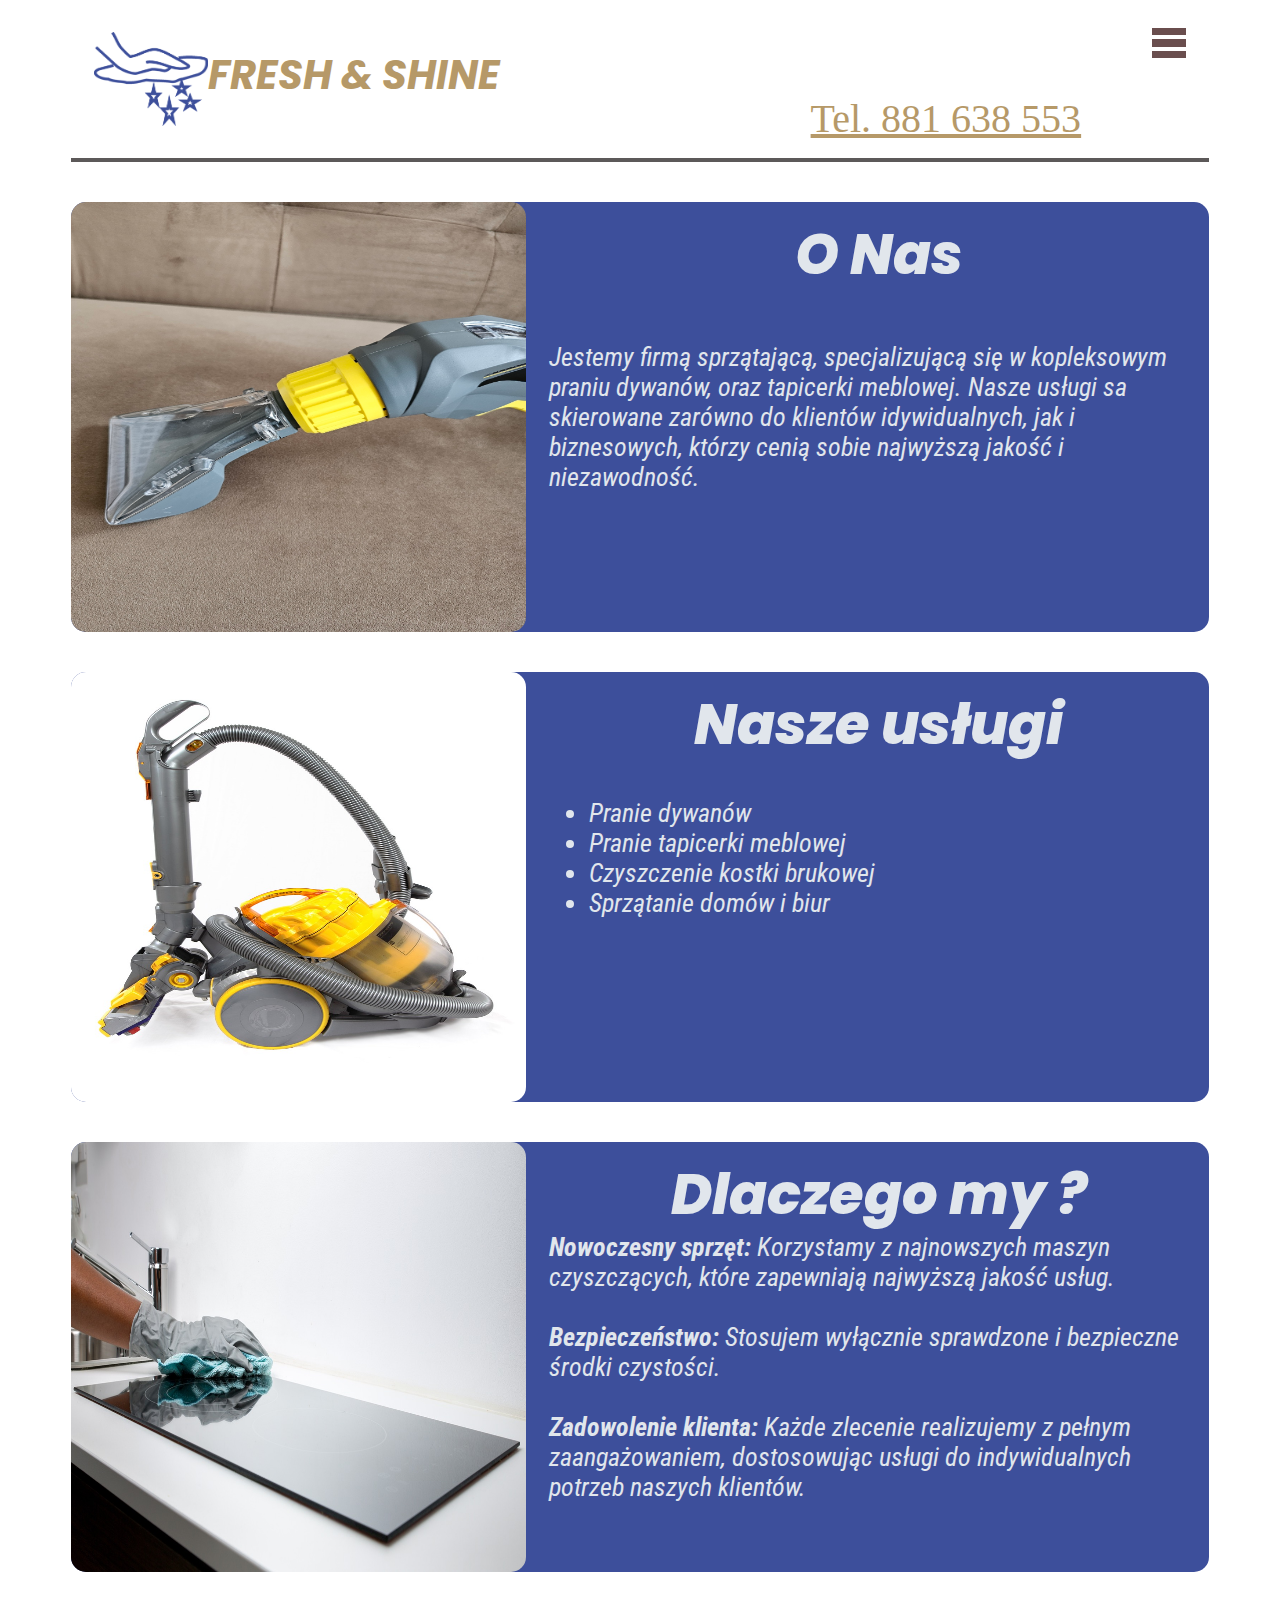
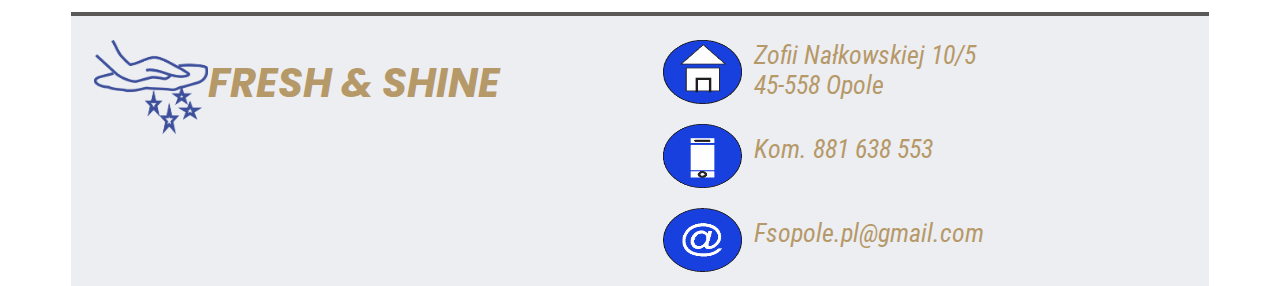
==== commit 7c91a8e7: "create cennik.hthml and ceny.js and cennik.js" ====
--- a/index.html
+++ b/index.html
@@ -36,7 +36,7 @@
 
             <div id = "Tel">
 
-                <a href = "tel:602174577">Tel. 602 174 577</a>
+                <a href = "tel:881638553">Tel. 881 638 553</a>
             
             </div>
 
@@ -81,7 +81,13 @@
                         
         </div> 
 
-
+    <!-- 
+
+            *****************************************Text 1 *****************************************
+
+
+
+    -->
 
         <div id = "Text_1">
 
@@ -98,6 +104,15 @@
            
 
         </div>
+
+
+        <!-- 
+
+            *****************************************Text 2 *****************************************
+
+
+
+        -->
 
 
         <div id = "Text_2">
@@ -118,6 +133,15 @@
         </div>
 
 
+         <!-- 
+
+            *****************************************Text 3 *****************************************
+
+
+
+        -->
+
+
         <div id = "Text_3">
 
             <img src = "./Grafika/cleaning_2.jpg">
@@ -137,6 +161,15 @@
 
         </div>
 
+
+        <!-- 
+
+            *****************************************Footer *****************************************
+
+
+
+        -->
+
         <footer id = "footer">
 
             <img src = "Grafika/Logo_1.png" class = "Header_Logo">
